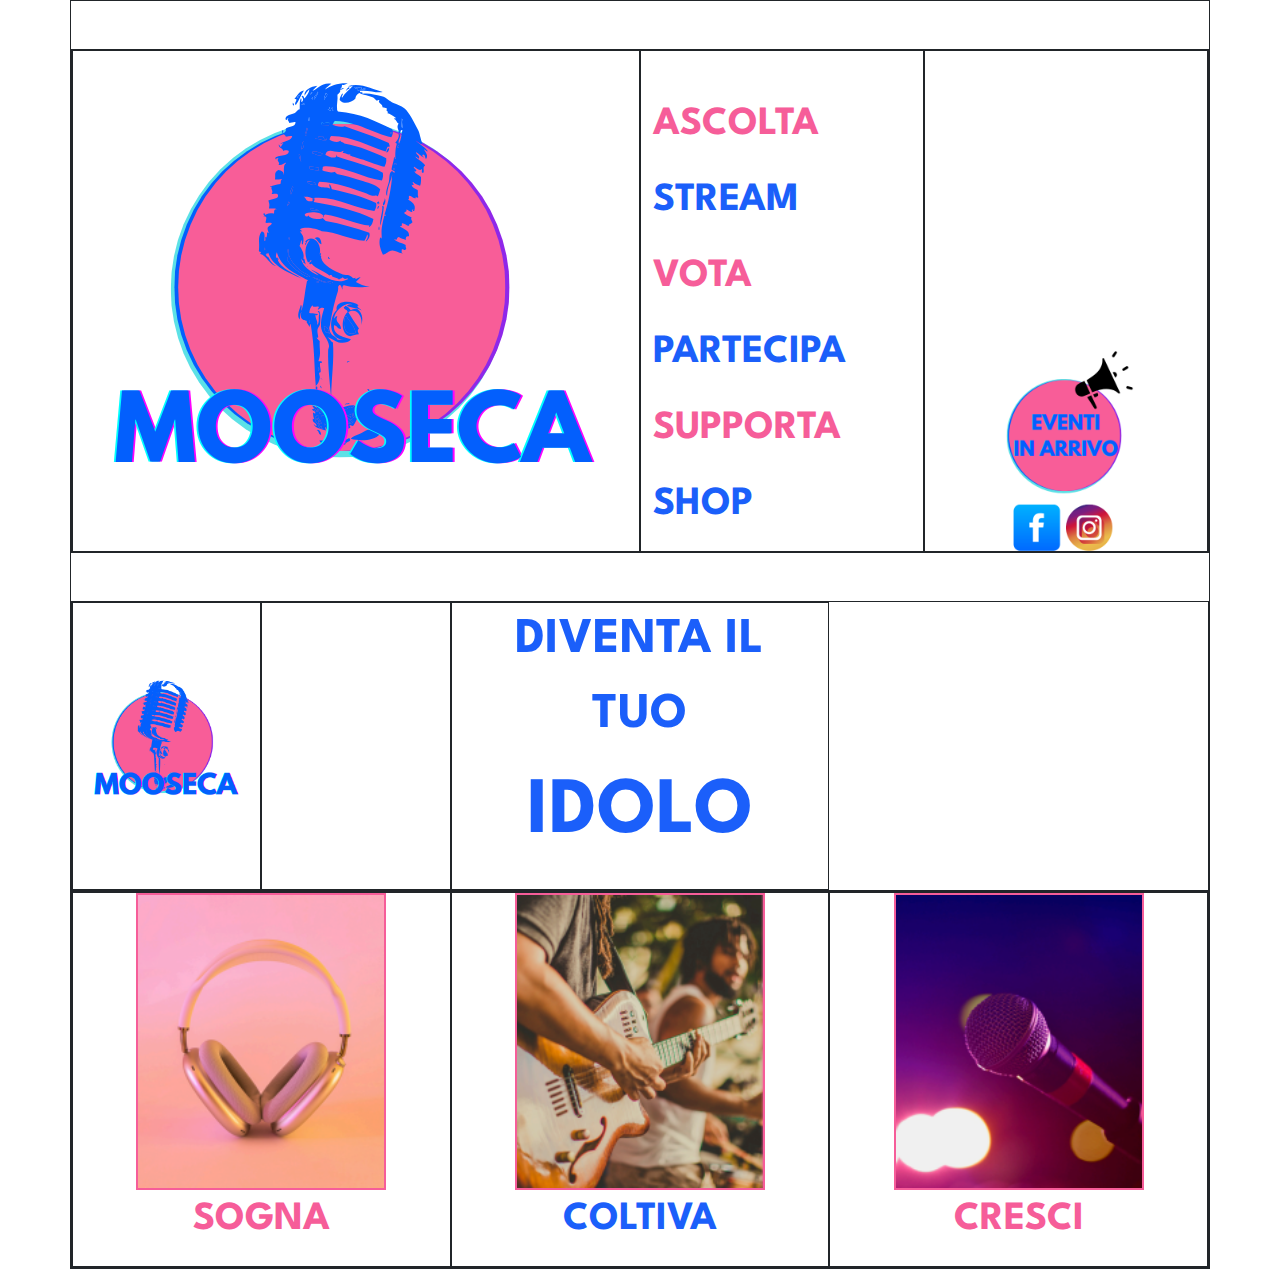
==== eindex.html @ 0f4dade8 "2" ====
<!DOCTYPE html>
<html lang="en">

<head>
    <meta charset="UTF-8">
    <meta name="viewport" content="width=device-width, initial-scale=1.0">
    <title>Document</title>
    <link href="https://cdn.jsdelivr.net/npm/bootstrap@5.3.3/dist/css/bootstrap.min.css" rel="stylesheet"
        integrity="sha384-QWTKZyjpPEjISv5WaRU9OFeRpok6YctnYmDr5pNlyT2bRjXh0JMhjY6hW+ALEwIH" crossorigin="anonymous">

    <link rel="preconnect" href="https://fonts.googleapis.com">
    <link rel="preconnect" href="https://fonts.gstatic.com" crossorigin>
    <link href="https://fonts.googleapis.com/css2?family=League+Spartan:wght@100..900&display=swap" rel="stylesheet">
    <style>
        body{
            font-family: "League Spartan"; 
        }
        .pippo{
            font-weight: 700;
            font-size: 40px;

        }
        #logo1{
            width: 150px;
            height: auto;
        }
        #logo2{
            width: 200px;
            height: auto;
        }
        .imma{
            width: 250px;
            height: auto;
            border: 2px #f65d99 solid;
        }
        .titolo{
            font-weight: 700;
            font-size: 50px;
        }
        .idolo{
            font-size: 80px;
        }
        div{
            border: 1px solid;
        }
        .fuxia{
            color: #f65d99;
        }
        .blu{
            color: #1b5ffa;
        }
        .bluacqua{
            color: #58e0f3;
        }
    </style>
    <script src="https://cdn.jsdelivr.net/npm/bootstrap@5.3.3/dist/js/bootstrap.bundle.min.js"
        integrity="sha384-YvpcrYf0tY3lHB60NNkmXc5s9fDVZLESaAA55NDzOxhy9GkcIdslK1eN7N6jIeHz"
        crossorigin="anonymous"></script>
</head>

<body>
    <div class="container">
        <div class="row mt-5">
            <div class="col-6 d-flex align-items-center justify-content-center">
                <img src="static/img/MOOSECA_3.png" alt="logo">
            </div>
            <div class="col-3 d-flex flex-column justify-content-end">
                <p class="pippo fuxia">ASCOLTA</p>
                <p class="pippo blu">STREAM</p>
                <p class="pippo fuxia">VOTA</p>
                <p class="pippo blu">PARTECIPA</p>
                <p class="pippo fuxia">SUPPORTA</p>
                <p class="pippo blu">SHOP</p>
            </div>
            <div class="col-3 d-flex align-items-end justify-content-center">
                <img src="static/img/Progetto_senza_titolo.png" alt="logo2" id="logo2">
            </div>
        </div>
        <div class="row mt-5">
            <div class="col-2 d-flex align-items-center justify-content-center">
                <img src="static/img/MOOSECA_3.png" alt="logo" id="logo1">
            </div>
            <div class="col-2"></div>
            <div class="col-4  d-flex align-items-center justify-content-center text-center">
                <p class="titolo blu ">DIVENTA IL TUO<br /><span class="idolo">IDOLO</span></p>
            </div>
        </div>
        <div class="row">
            <div class="col-4 d-flex flex-column align-items-center justify-content-center text-center">
                <img src="static/img/cuffie.png" alt="cuffie" class="imma">
                <p class="pippo fuxia">SOGNA</p>
            </div>
            <div class="col-4 d-flex flex-column align-items-center justify-content-center text-center">
                <img src="static/img/coltiva.png" alt="coltiva" class="imma">
                <p class="pippo blu">COLTIVA</p>
            </div>
            <div class="col-4 d-flex flex-column align-items-center justify-content-center text-center">
                <img src="static/img/cresci.png" alt="cresci" class="imma">
                <p class="pippo fuxia">CRESCI</p>
            </div>
        </div>

    </div>
</body>

</html>
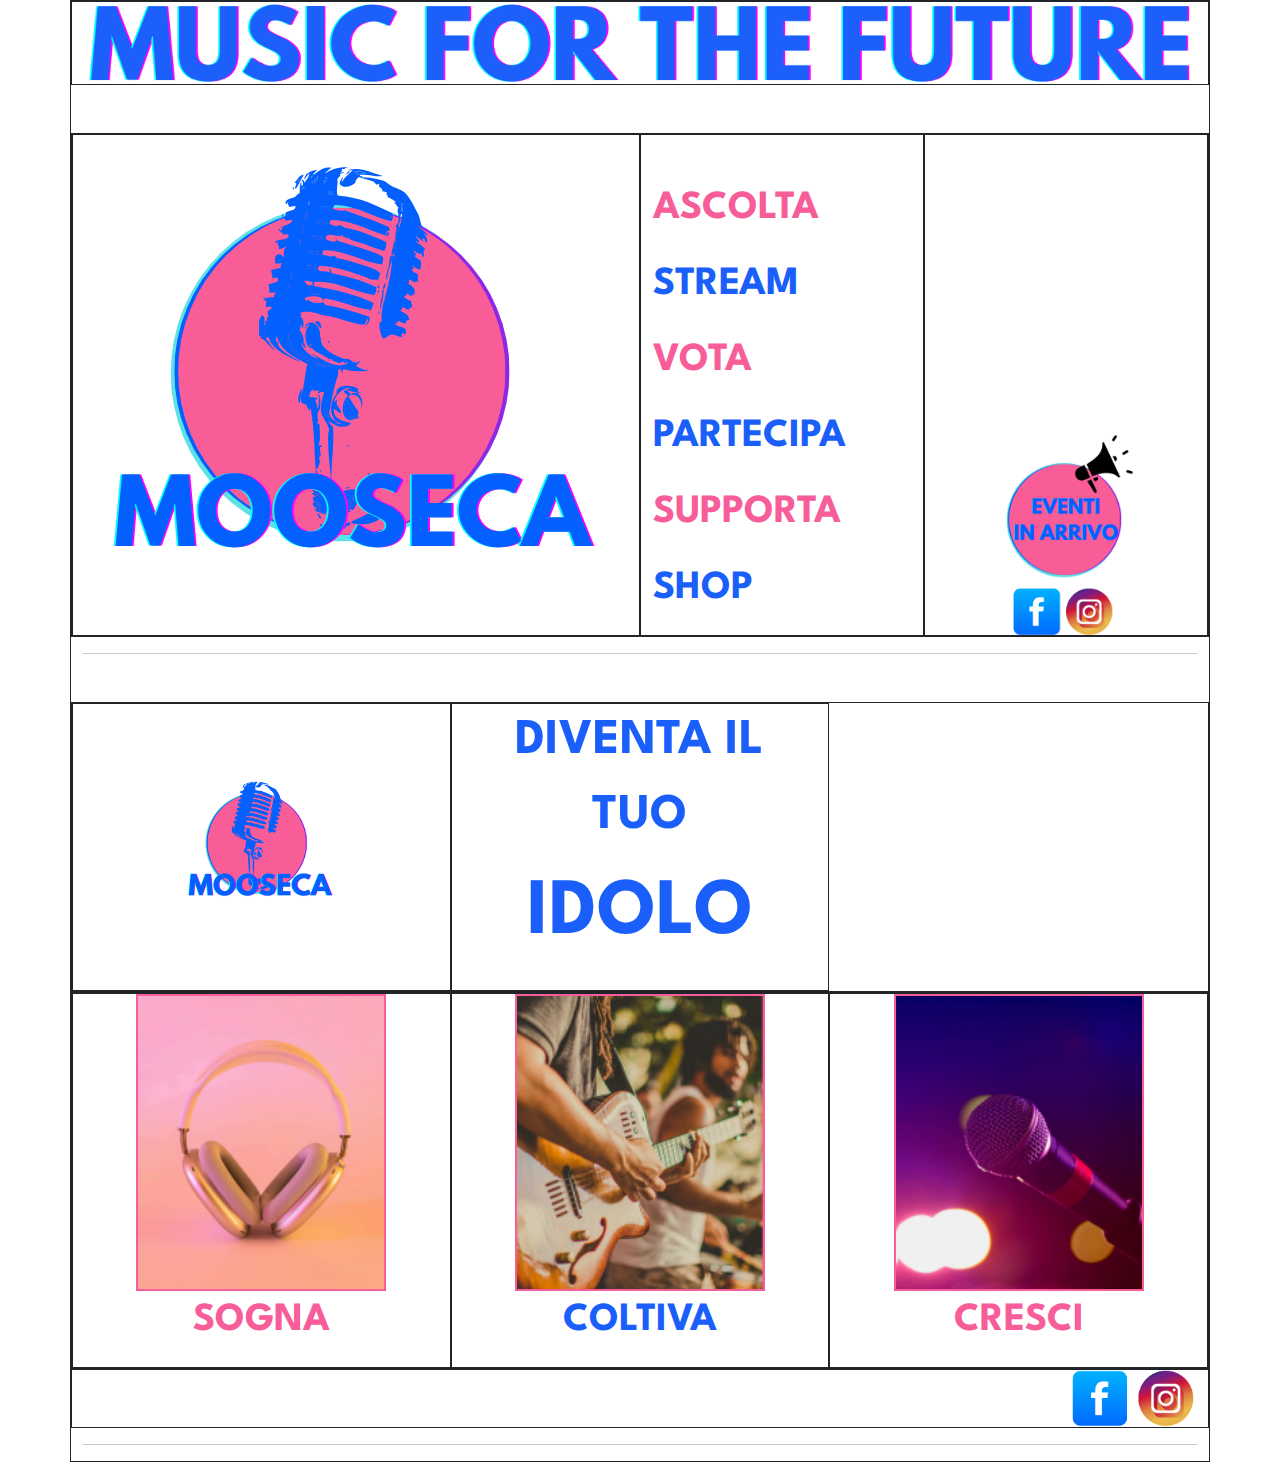
==== commit 9db105be: "pag2" ====
--- a/eindex.html
+++ b/eindex.html
@@ -26,6 +26,10 @@
         }
         #logo2{
             width: 200px;
+            height: auto;
+        }
+        #loghi{
+            width: 150px;
             height: auto;
         }
         .imma{
@@ -60,6 +64,9 @@
 
 <body>
     <div class="container">
+        <div class="row">
+            <img src="static/img/music.png" alt="">
+        </div>
         <div class="row mt-5">
             <div class="col-6 d-flex align-items-center justify-content-center">
                 <img src="static/img/MOOSECA_3.png" alt="logo">
@@ -76,11 +83,11 @@
                 <img src="static/img/Progetto_senza_titolo.png" alt="logo2" id="logo2">
             </div>
         </div>
+        <hr>
         <div class="row mt-5">
-            <div class="col-2 d-flex align-items-center justify-content-center">
+            <div class="col-4 d-flex align-items-center justify-content-center">
                 <img src="static/img/MOOSECA_3.png" alt="logo" id="logo1">
             </div>
-            <div class="col-2"></div>
             <div class="col-4  d-flex align-items-center justify-content-center text-center">
                 <p class="titolo blu ">DIVENTA IL TUO<br /><span class="idolo">IDOLO</span></p>
             </div>
@@ -99,6 +106,10 @@
                 <p class="pippo fuxia">CRESCI</p>
             </div>
         </div>
+        <div class="row d-flex justify-content-end">
+            <img src="static/img/loghi.png" alt="" id="loghi">
+        </div>
+        <hr>
 
     </div>
 </body>
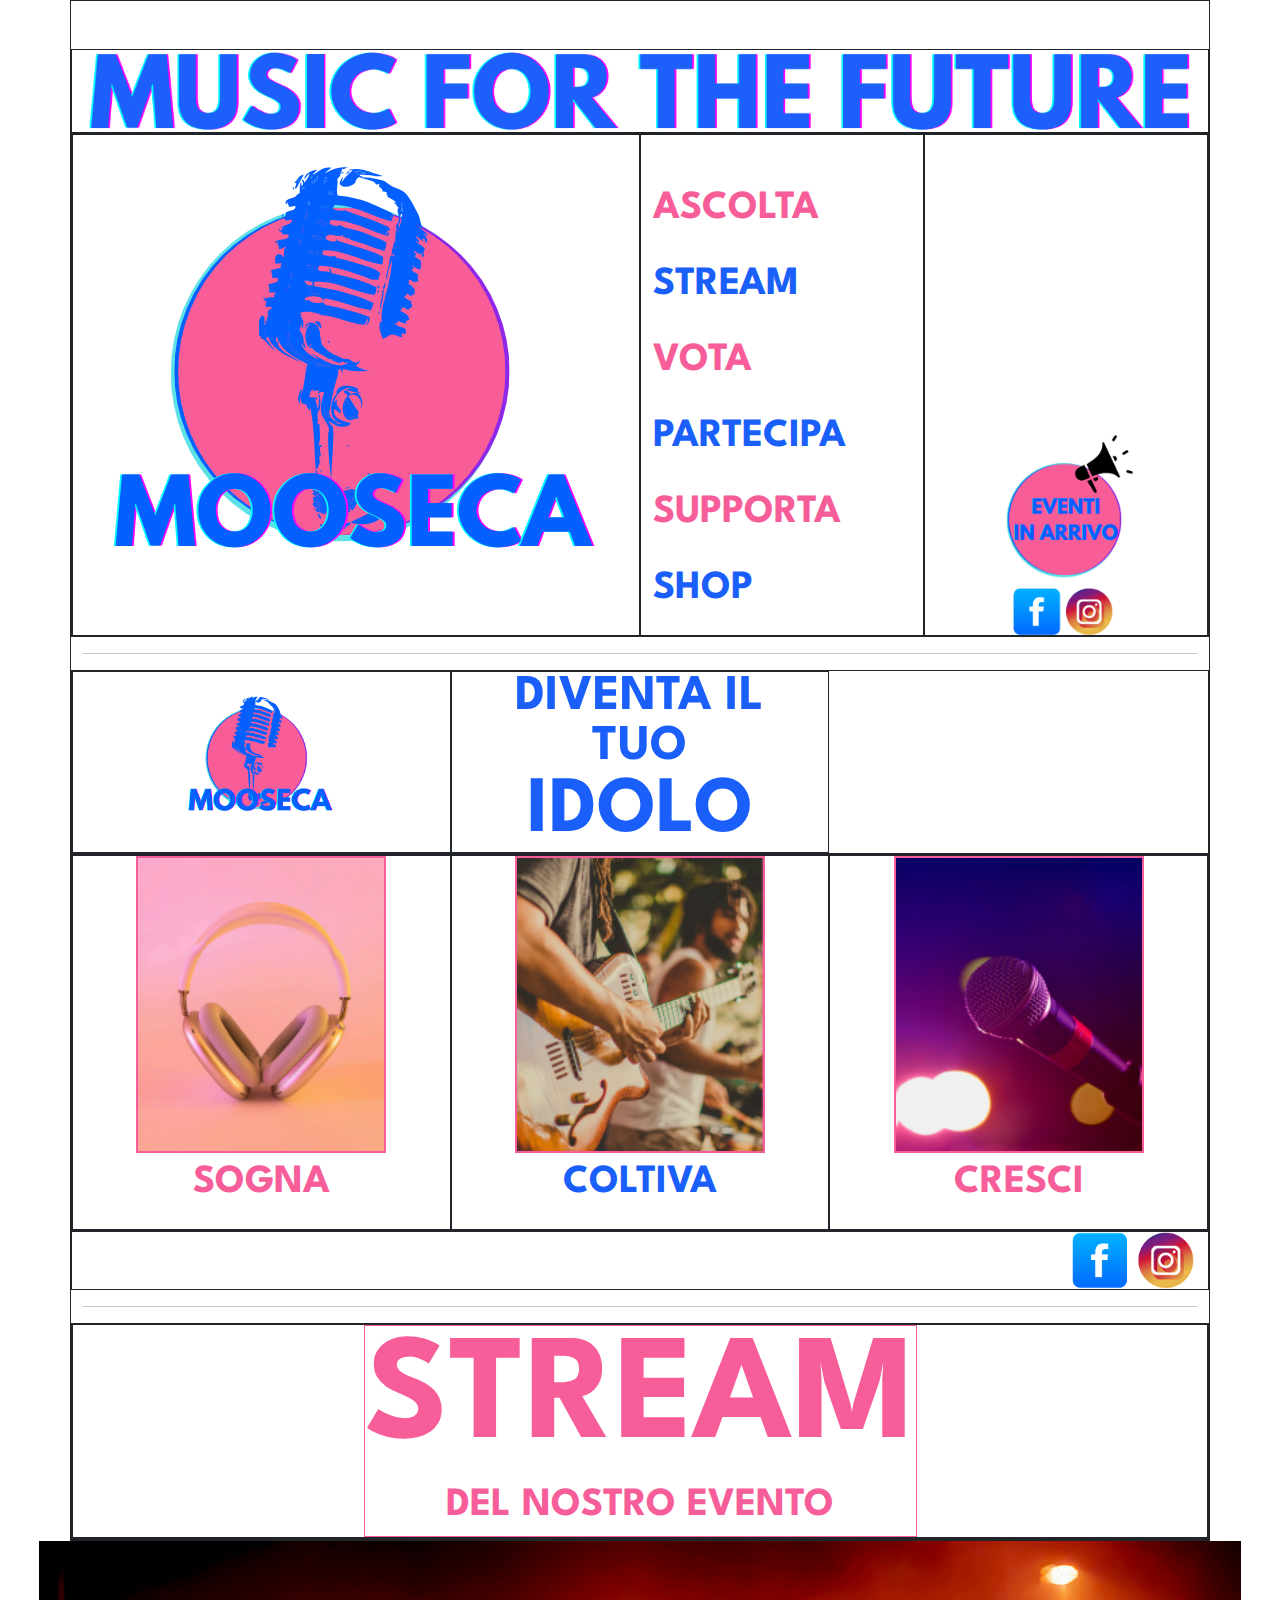
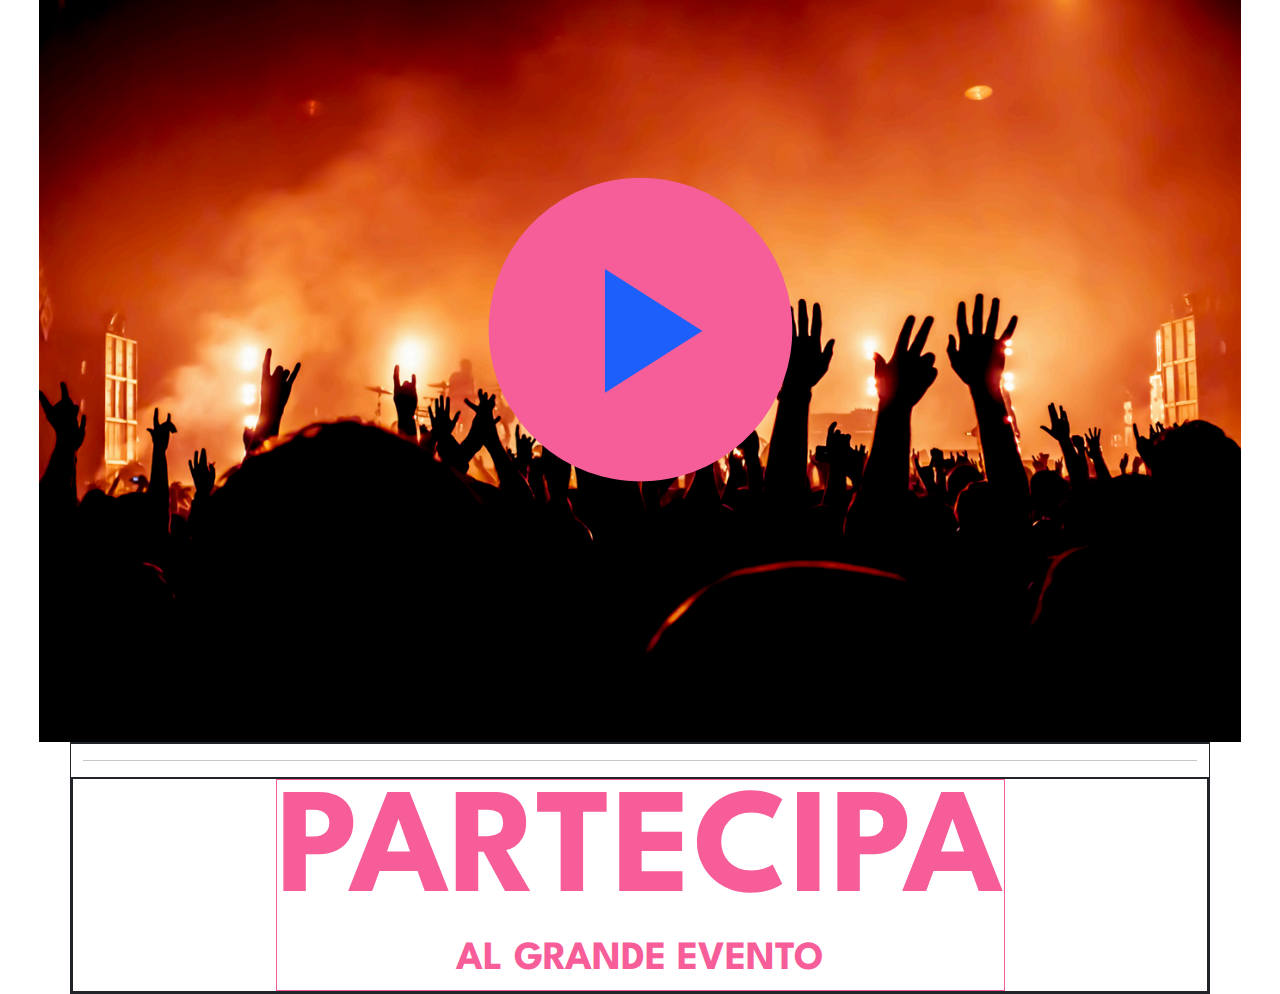
==== commit a0c32bf7: "stream" ====
--- a/eindex.html
+++ b/eindex.html
@@ -32,6 +32,9 @@
             width: 150px;
             height: auto;
         }
+        .video{
+
+        }
         .imma{
             width: 250px;
             height: auto;
@@ -40,9 +43,19 @@
         .titolo{
             font-weight: 700;
             font-size: 50px;
+            margin-bottom: 0; /* Rimuove il margine inferiore */
+            display: block;
+            line-height: 1; 
         }
-        .idolo{
+        .titolo2{
+            font-size: 150px;
+            margin-bottom: 0;
+            display: block;
+            line-height: 1
+        }
+        .idolo {
             font-size: 80px;
+            margin-top: -5px;
         }
         div{
             border: 1px solid;
@@ -64,10 +77,10 @@
 
 <body>
     <div class="container">
-        <div class="row">
+        <div class="row mt-5">
             <img src="static/img/music.png" alt="">
         </div>
-        <div class="row mt-5">
+        <div class="row">
             <div class="col-6 d-flex align-items-center justify-content-center">
                 <img src="static/img/MOOSECA_3.png" alt="logo">
             </div>
@@ -84,7 +97,7 @@
             </div>
         </div>
         <hr>
-        <div class="row mt-5">
+        <div class="row">
             <div class="col-4 d-flex align-items-center justify-content-center">
                 <img src="static/img/MOOSECA_3.png" alt="logo" id="logo1">
             </div>
@@ -107,9 +120,25 @@
             </div>
         </div>
         <div class="row d-flex justify-content-end">
-            <img src="static/img/loghi.png" alt="" id="loghi">
+            <img src="static/img/loghi.png" alt="facebook/instagram" id="loghi">
         </div>
         <hr>
+        <div class="row">
+            <div class="col d-flex align-items-center justify-content-center text-center">
+                <div class="pippo fuxia"><span class="titolo2">STREAM</span>DEL NOSTRO EVENTO</div>
+            </div>
+        </div>
+        <div class="row">
+            <div class="col d-flex align-items-center justify-content-center text-center">
+                <img src="static/img/video.png" alt="video" class="video">
+            </div>
+        </div>
+        <hr>
+        <div class="row">
+            <div class="col d-flex align-items-center justify-content-center text-center">
+                <div class="pippo fuxia"><span class="titolo2">PARTECIPA</span>AL GRANDE EVENTO</div>
+            </div>
+        </div>
 
     </div>
 </body>
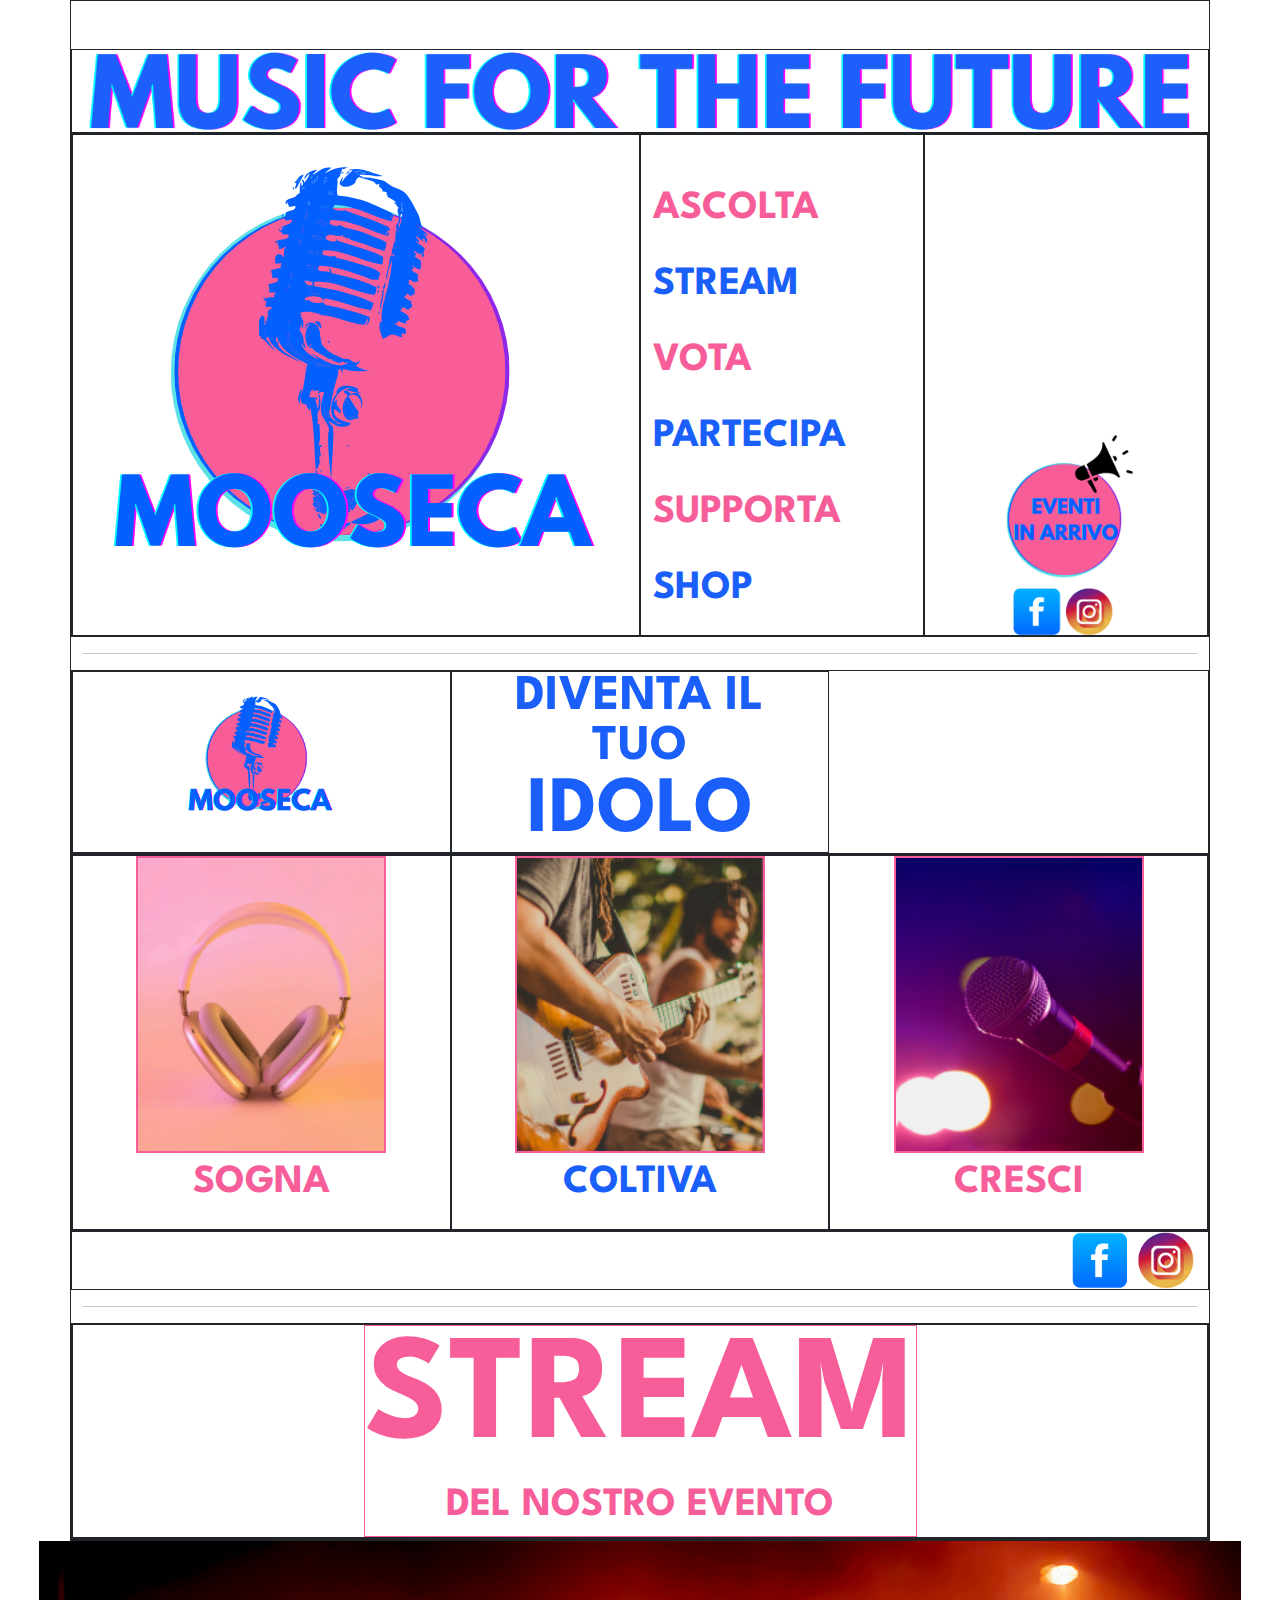
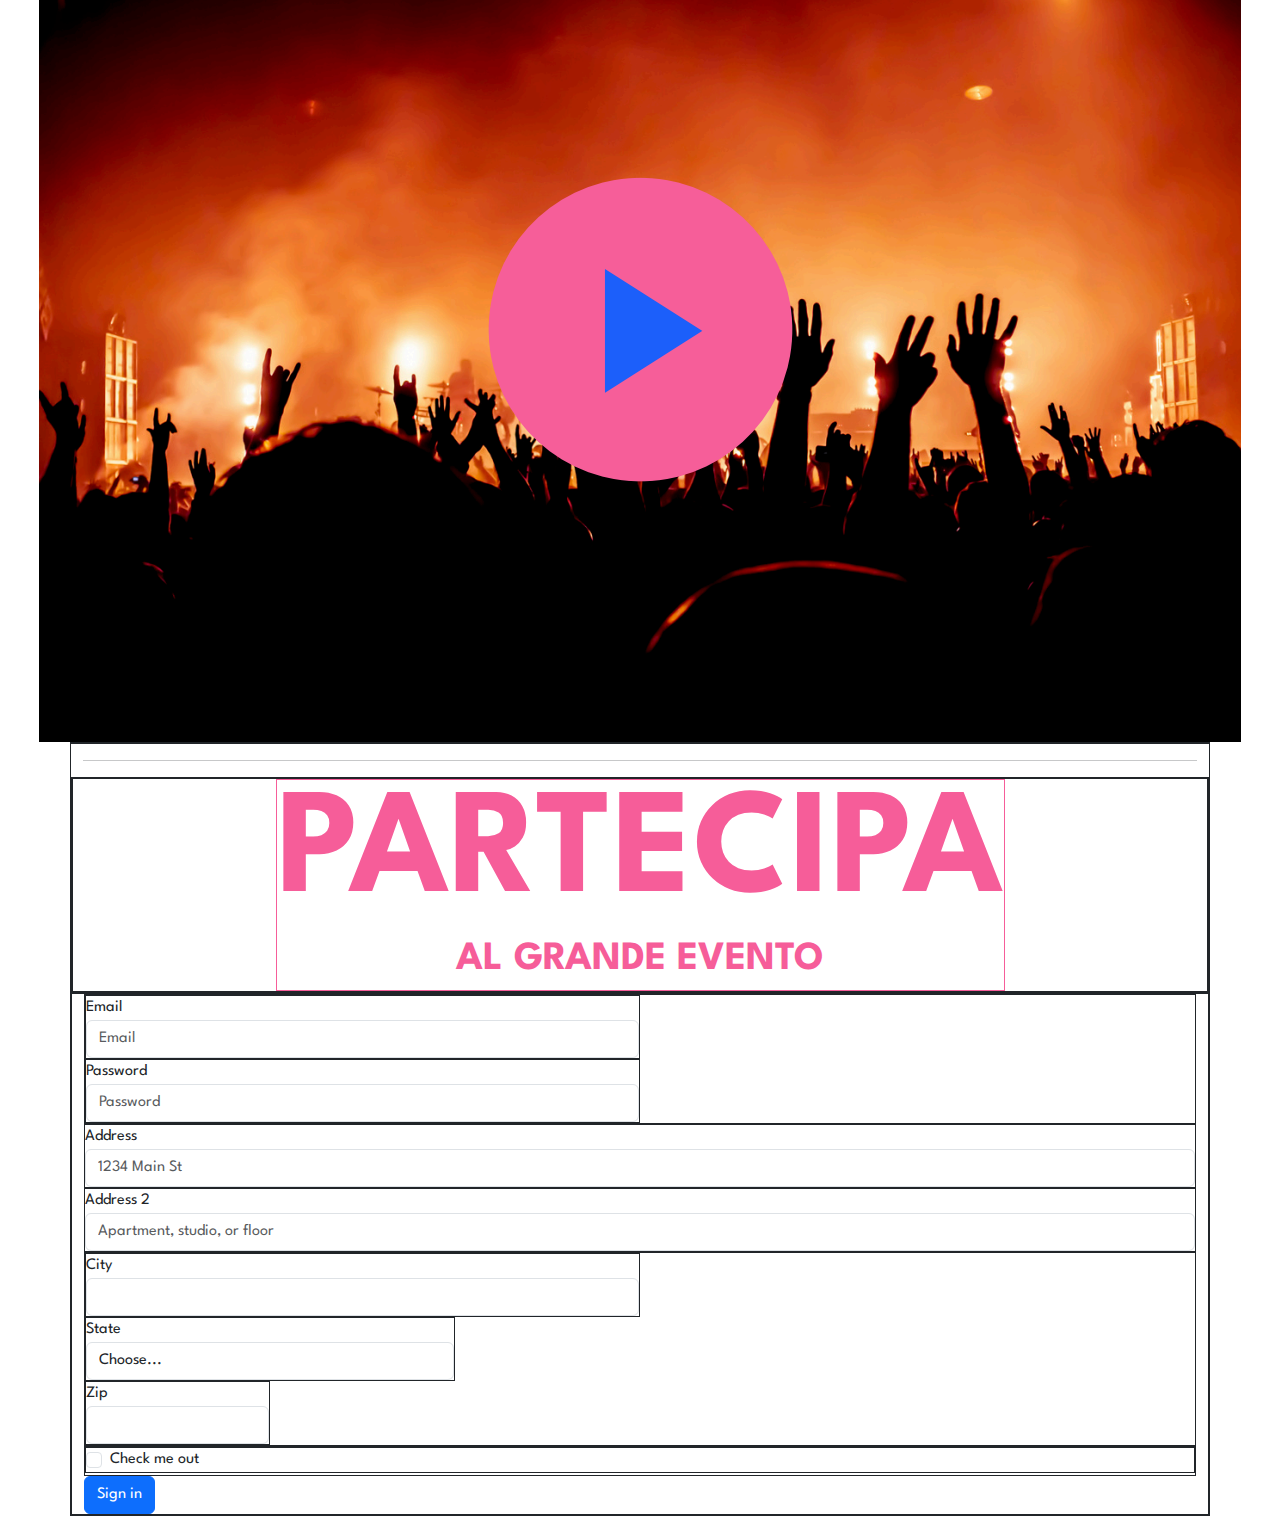
==== commit 6d61f351: "non ricordo" ====
--- a/eindex.html
+++ b/eindex.html
@@ -139,6 +139,54 @@
                 <div class="pippo fuxia"><span class="titolo2">PARTECIPA</span>AL GRANDE EVENTO</div>
             </div>
         </div>
+        <div class="row">
+            <form>
+                <div class="form-row">
+                <div class="form-group col-md-6">
+                <label for="inputEmail4">Email</label>
+                <input type="email" class="form-control" id="inputEmail4" placeholder="Email">
+                </div>
+                <div class="form-group col-md-6">
+                <label for="inputPassword4">Password</label>
+                <input type="password" class="form-control" id="inputPassword4" placeholder="Password">
+                </div>
+            </div>
+            <div class="form-group">
+                <label for="inputAddress">Address</label>
+                <input type="text" class="form-control" id="inputAddress" placeholder="1234 Main St">
+            </div>
+            <div class="form-group">
+                <label for="inputAddress2">Address 2</label>
+                <input type="text" class="form-control" id="inputAddress2" placeholder="Apartment, studio, or floor">
+            </div>
+            <div class="form-row">
+                <div class="form-group col-md-6">
+                <label for="inputCity">City</label>
+                <input type="text" class="form-control" id="inputCity">
+                </div>
+                <div class="form-group col-md-4">
+                <label for="inputState">State</label>
+                <select id="inputState" class="form-control">
+                    <option selected>Choose...</option>
+                    <option>...</option>
+                </select>
+                </div>
+                <div class="form-group col-md-2">
+                <label for="inputZip">Zip</label>
+                <input type="text" class="form-control" id="inputZip">
+                </div>
+            </div>
+            <div class="form-group">
+                <div class="form-check">
+                <input class="form-check-input" type="checkbox" id="gridCheck">
+                <label class="form-check-label" for="gridCheck">
+                    Check me out
+                </label>
+                </div>
+            </div>
+            <button type="submit" class="btn btn-primary">Sign in</button>
+            </form>
+        </div>
 
     </div>
 </body>
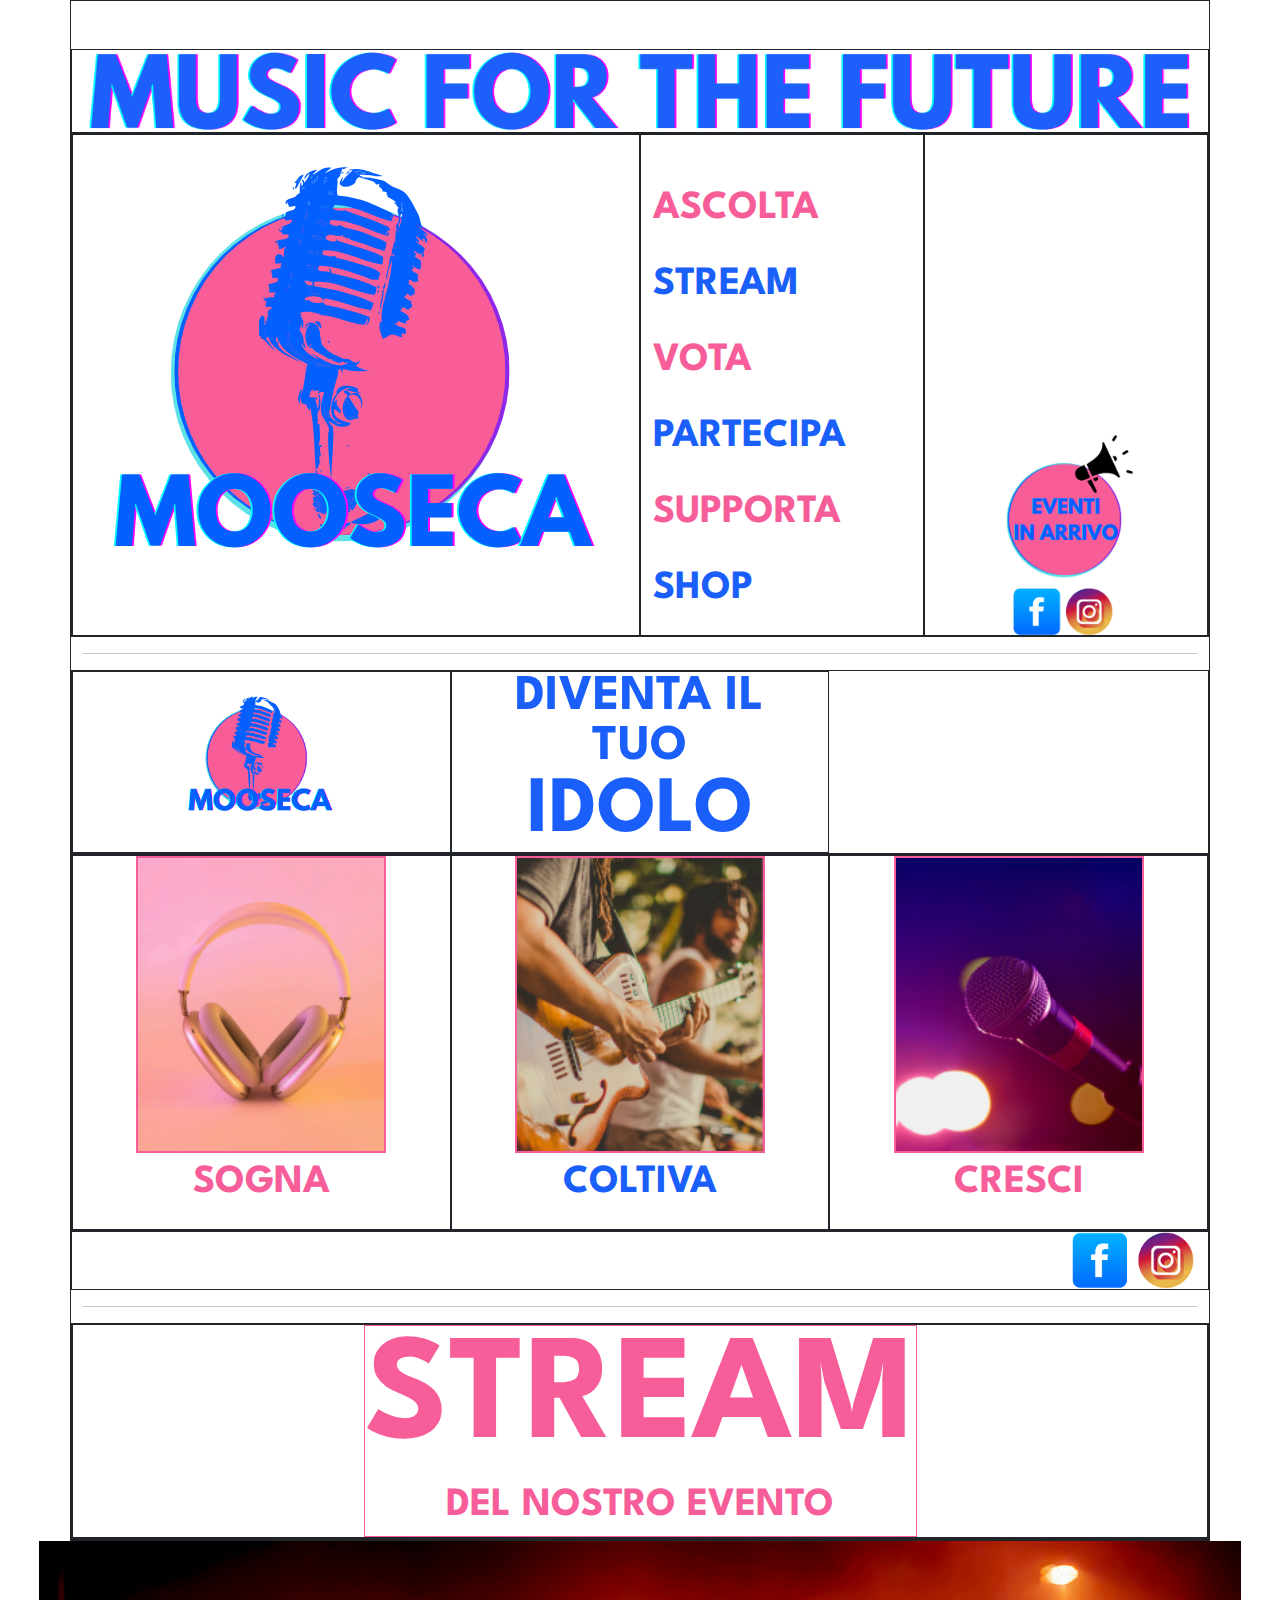
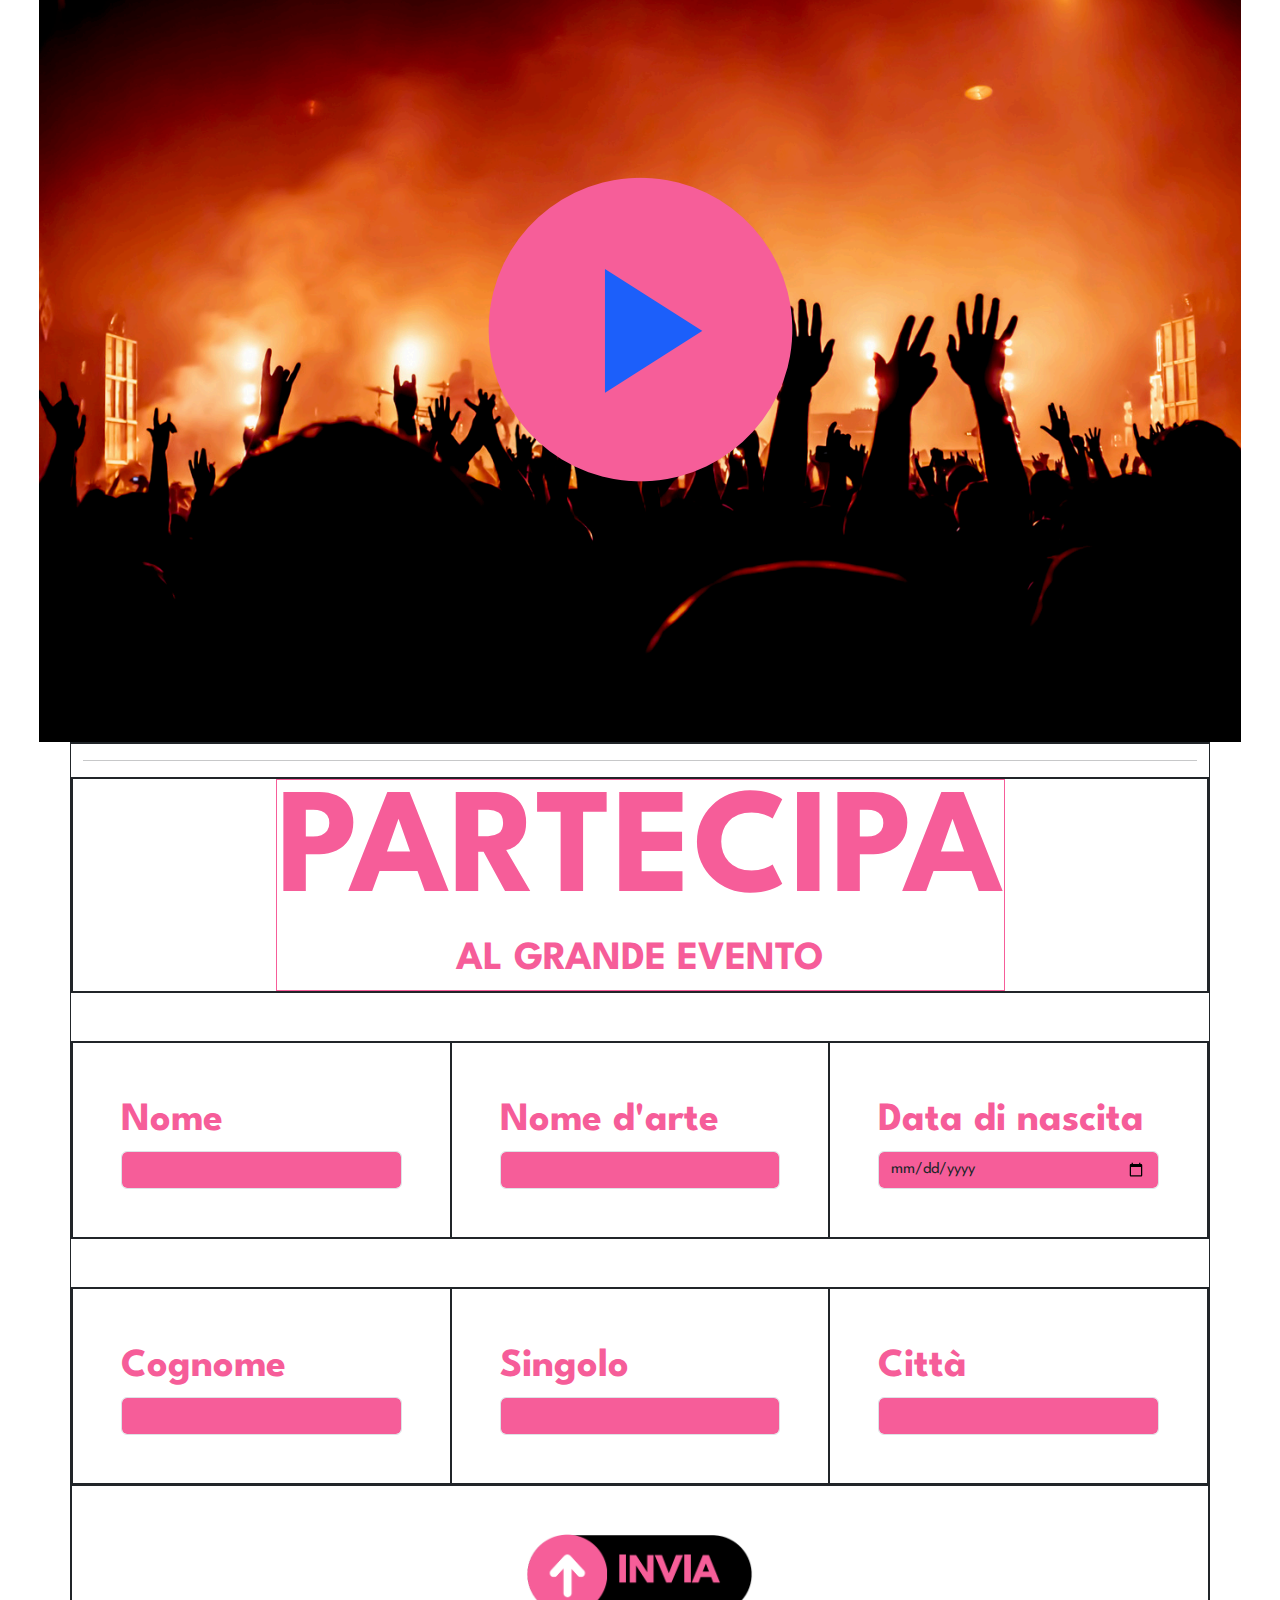
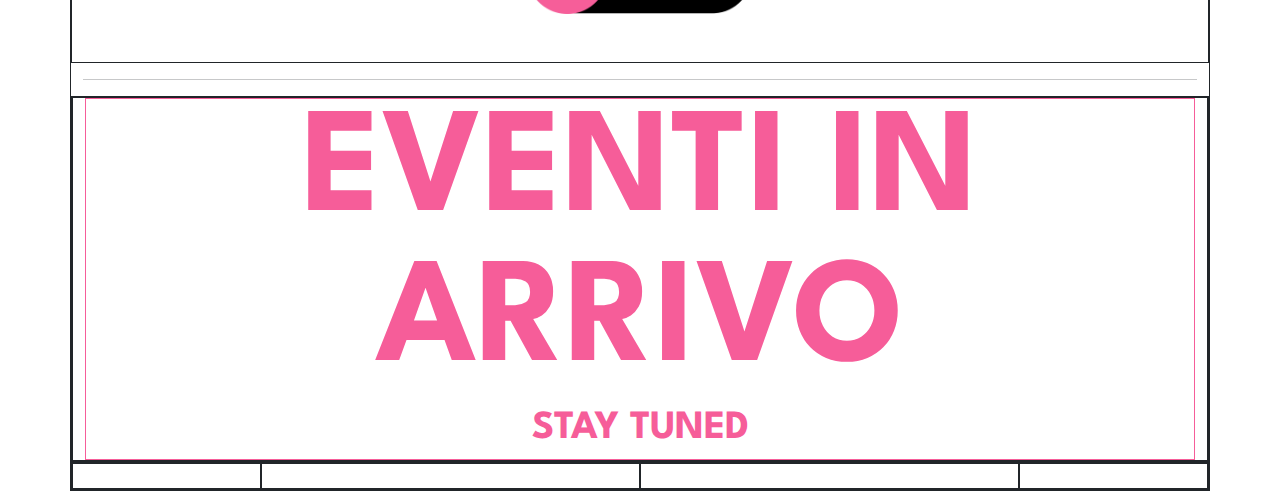
==== commit 737c1fde: "Update eindex.html" ====
--- a/eindex.html
+++ b/eindex.html
@@ -40,6 +40,10 @@
             height: auto;
             border: 2px #f65d99 solid;
         }
+        #invia{
+            width: 250px;
+            height: auto;
+        }
         .titolo{
             font-weight: 700;
             font-size: 50px;
@@ -62,6 +66,9 @@
         }
         .fuxia{
             color: #f65d99;
+        }
+        .bgfuxia{
+            background-color: #f65d99;
         }
         .blu{
             color: #1b5ffa;
@@ -139,53 +146,54 @@
                 <div class="pippo fuxia"><span class="titolo2">PARTECIPA</span>AL GRANDE EVENTO</div>
             </div>
         </div>
-        <div class="row">
-            <form>
-                <div class="form-row">
-                <div class="form-group col-md-6">
-                <label for="inputEmail4">Email</label>
-                <input type="email" class="form-control" id="inputEmail4" placeholder="Email">
-                </div>
-                <div class="form-group col-md-6">
-                <label for="inputPassword4">Password</label>
-                <input type="password" class="form-control" id="inputPassword4" placeholder="Password">
-                </div>
-            </div>
-            <div class="form-group">
-                <label for="inputAddress">Address</label>
-                <input type="text" class="form-control" id="inputAddress" placeholder="1234 Main St">
-            </div>
-            <div class="form-group">
-                <label for="inputAddress2">Address 2</label>
-                <input type="text" class="form-control" id="inputAddress2" placeholder="Apartment, studio, or floor">
-            </div>
-            <div class="form-row">
-                <div class="form-group col-md-6">
-                <label for="inputCity">City</label>
-                <input type="text" class="form-control" id="inputCity">
-                </div>
-                <div class="form-group col-md-4">
-                <label for="inputState">State</label>
-                <select id="inputState" class="form-control">
-                    <option selected>Choose...</option>
-                    <option>...</option>
-                </select>
-                </div>
-                <div class="form-group col-md-2">
-                <label for="inputZip">Zip</label>
-                <input type="text" class="form-control" id="inputZip">
-                </div>
-            </div>
-            <div class="form-group">
-                <div class="form-check">
-                <input class="form-check-input" type="checkbox" id="gridCheck">
-                <label class="form-check-label" for="gridCheck">
-                    Check me out
-                </label>
-                </div>
-            </div>
-            <button type="submit" class="btn btn-primary">Sign in</button>
-            </form>
+        <form>
+            <div class="row mt-5">
+                <div class="form-group col-4 p-5">
+                    <label class="fuxia pippo">Nome</label>
+                    <input type="text" class="form-control bgfuxia">
+                </div>
+                <div class="form-group col-4 p-5">
+                    <label class="fuxia pippo">Nome d'arte</label>
+                    <input type="text" class="form-control bgfuxia">
+                </div>
+                <div class="form-group col-4 p-5">
+                    <label class="fuxia pippo">Data di nascita</label>
+                    <input type="date" class="form-control bgfuxia">
+                </div>
+            </div>
+            <div class="row mt-5">
+                <div class="form-group col-4 p-5">
+                    <label class="fuxia pippo">Cognome</label>
+                    <input type="text" class="form-control bgfuxia">
+                </div>
+                <div class="form-group col-4 p-5">
+                    <label class="fuxia pippo">Singolo</label>
+                    <input type="text" class="form-control bgfuxia">
+                </div>
+                <div class="form-group col-4 p-5">
+                    <label class="fuxia pippo">Città</label>
+                    <input type="text" class="form-control bgfuxia">
+                </div>
+            </div>
+        </form>
+        <div class="row d-flex justify-content-center p-5">
+            <img src="static/img/invia.png" alt="invia" id="invia">
+        </div>
+        <hr>
+        <div class="row">
+            <div class="col d-flex align-items-center justify-content-center text-center">
+                <div class="pippo fuxia"><span class="titolo2">EVENTI IN ARRIVO</span>STAY TUNED</div>
+            </div>
+        </div>
+        <div class="row">
+            <div class="col-2"></div>
+            <div class="col-4">
+                <img src="" alt="">
+            </div>
+            <div class="col-4">
+
+            </div>
+            <div class="col-2"></div>
         </div>
 
     </div>
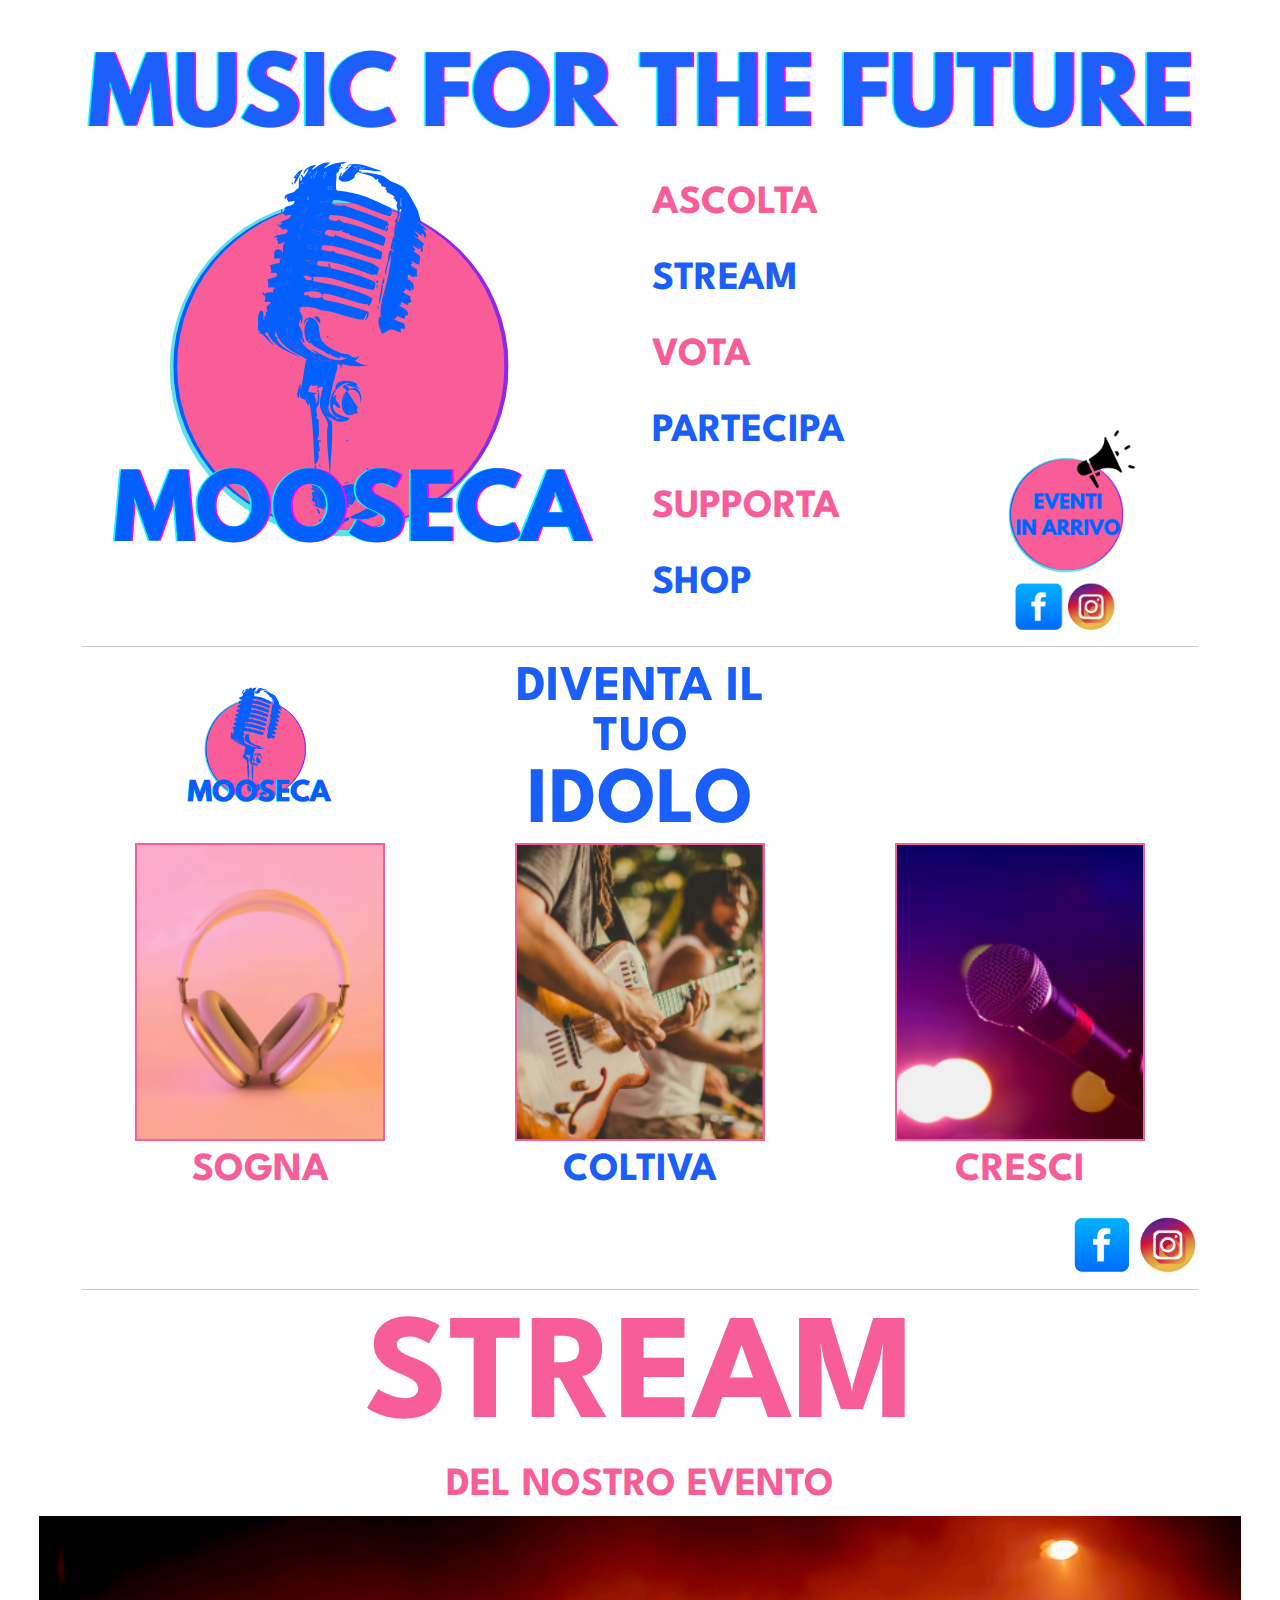
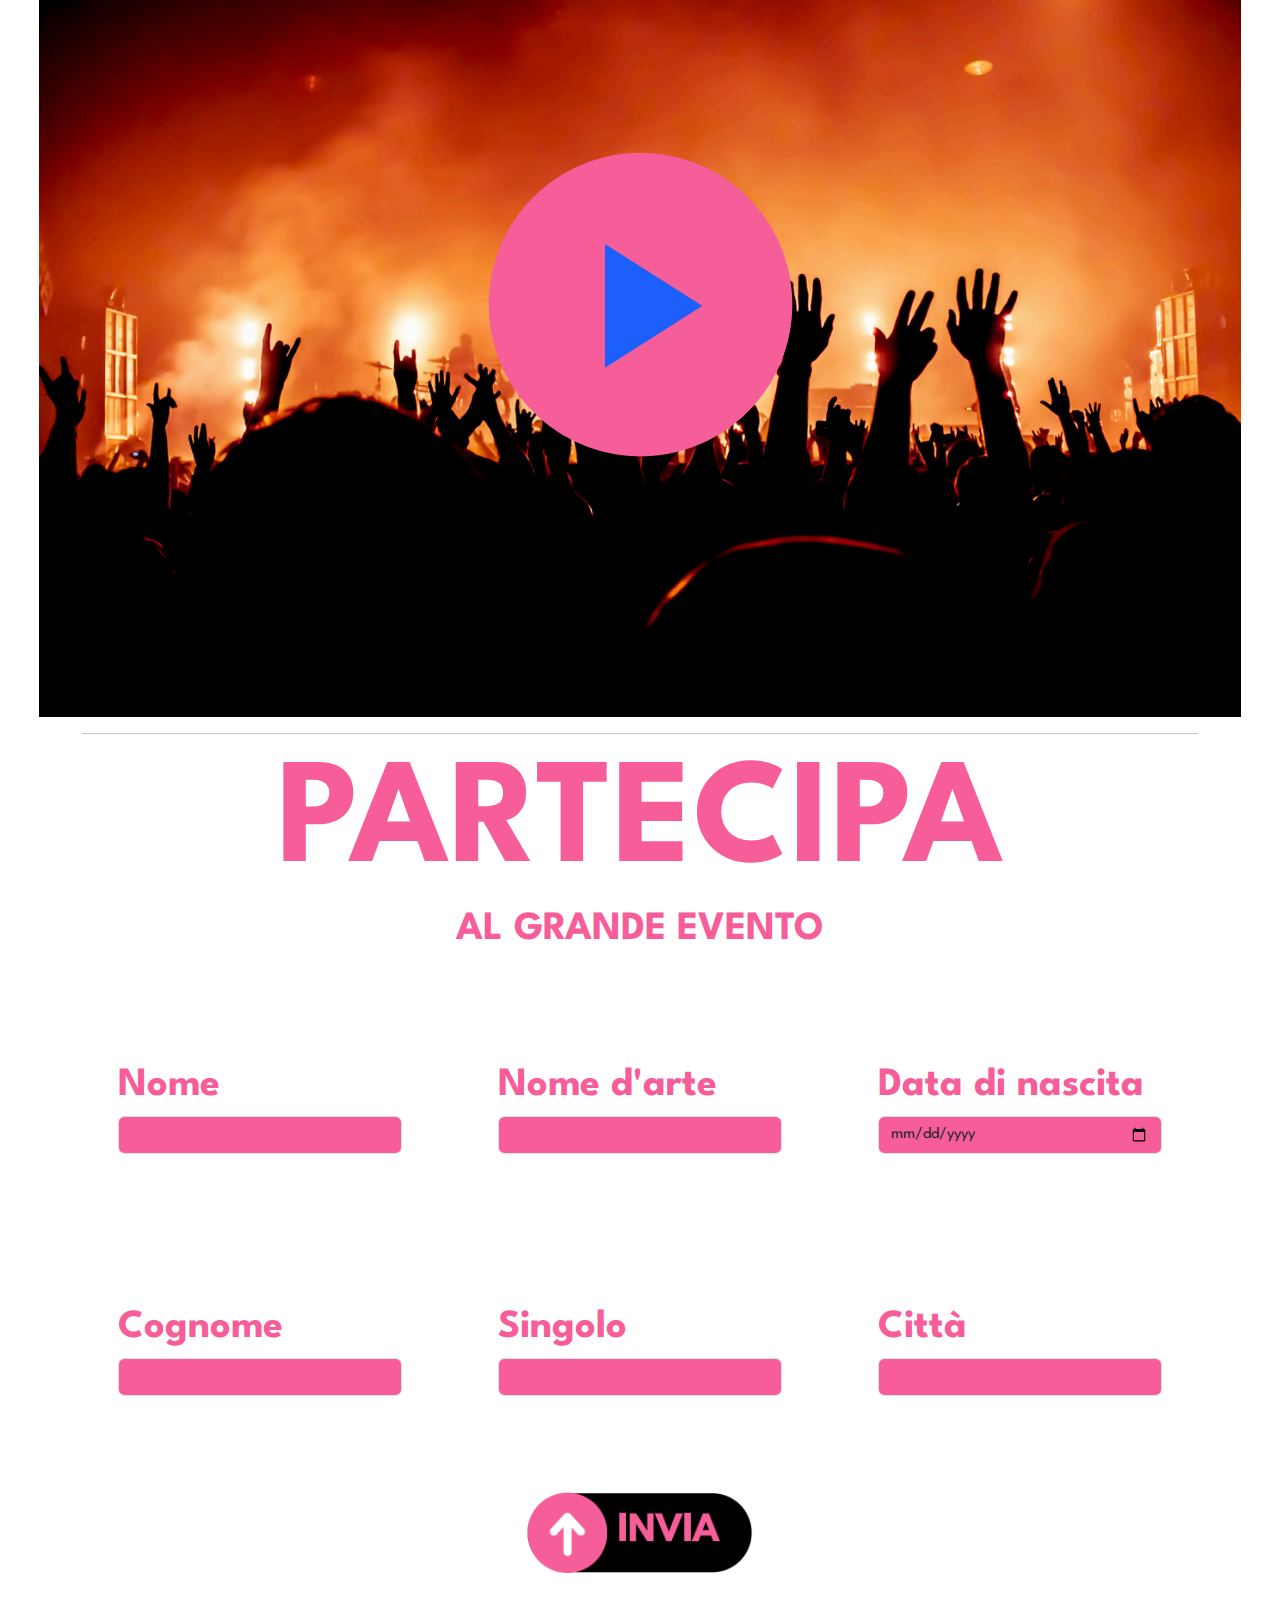
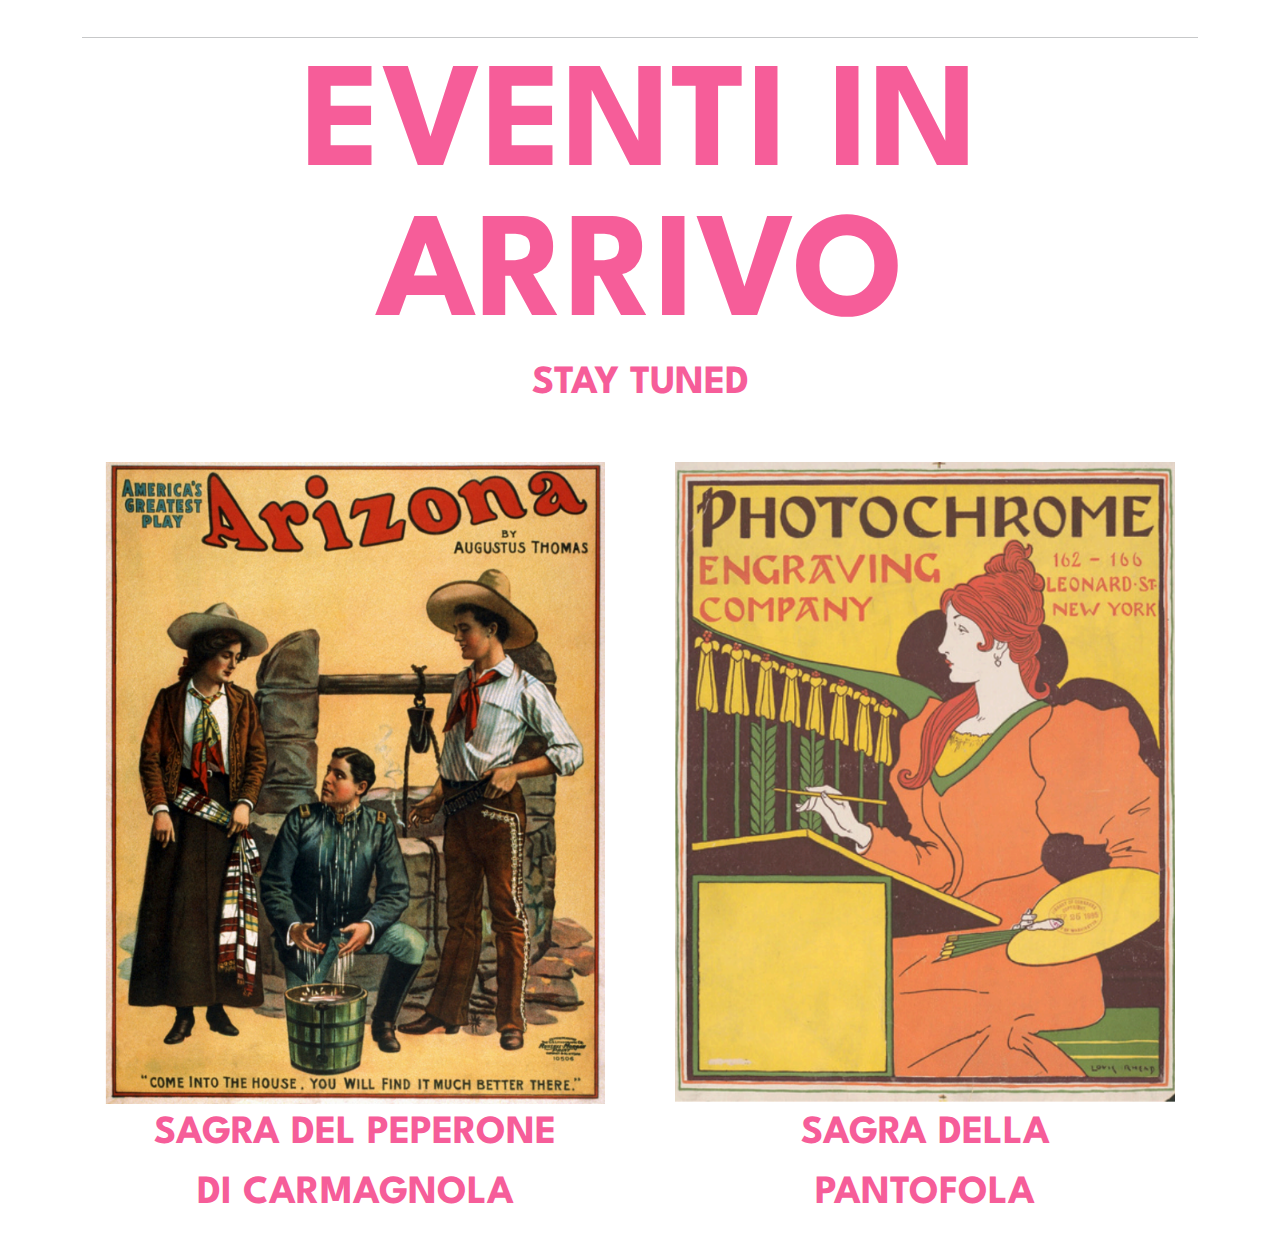
==== commit 48d14975: "quasi finito" ====
--- a/eindex.html
+++ b/eindex.html
@@ -32,9 +32,6 @@
             width: 150px;
             height: auto;
         }
-        .video{
-
-        }
         .imma{
             width: 250px;
             height: auto;
@@ -42,6 +39,10 @@
         }
         #invia{
             width: 250px;
+            height: auto;
+        }
+        .sponsor{
+            width: 500px;
             height: auto;
         }
         .titolo{
@@ -60,9 +61,6 @@
         .idolo {
             font-size: 80px;
             margin-top: -5px;
-        }
-        div{
-            border: 1px solid;
         }
         .fuxia{
             color: #f65d99;
@@ -185,15 +183,15 @@
                 <div class="pippo fuxia"><span class="titolo2">EVENTI IN ARRIVO</span>STAY TUNED</div>
             </div>
         </div>
-        <div class="row">
-            <div class="col-2"></div>
-            <div class="col-4">
-                <img src="" alt="">
-            </div>
-            <div class="col-4">
-
-            </div>
-            <div class="col-2"></div>
+        <div class="row mt-5">
+            <div class="col-6 d-flex flex-column align-items-center justify-content-center text-center">
+                <img src="static/img/img1.png" alt="" class="sponsor">
+                <p class="pippo fuxia">SAGRA DEL PEPERONE<br />DI CARMAGNOLA</p>
+            </div>
+            <div class="col-6 d-flex flex-column align-items-center justify-content-center text-center">
+                <img src="static/img/img2.png" alt="" class="sponsor">
+                <p class="pippo fuxia">SAGRA DELLA<br />PANTOFOLA</p>
+            </div>
         </div>
 
     </div>
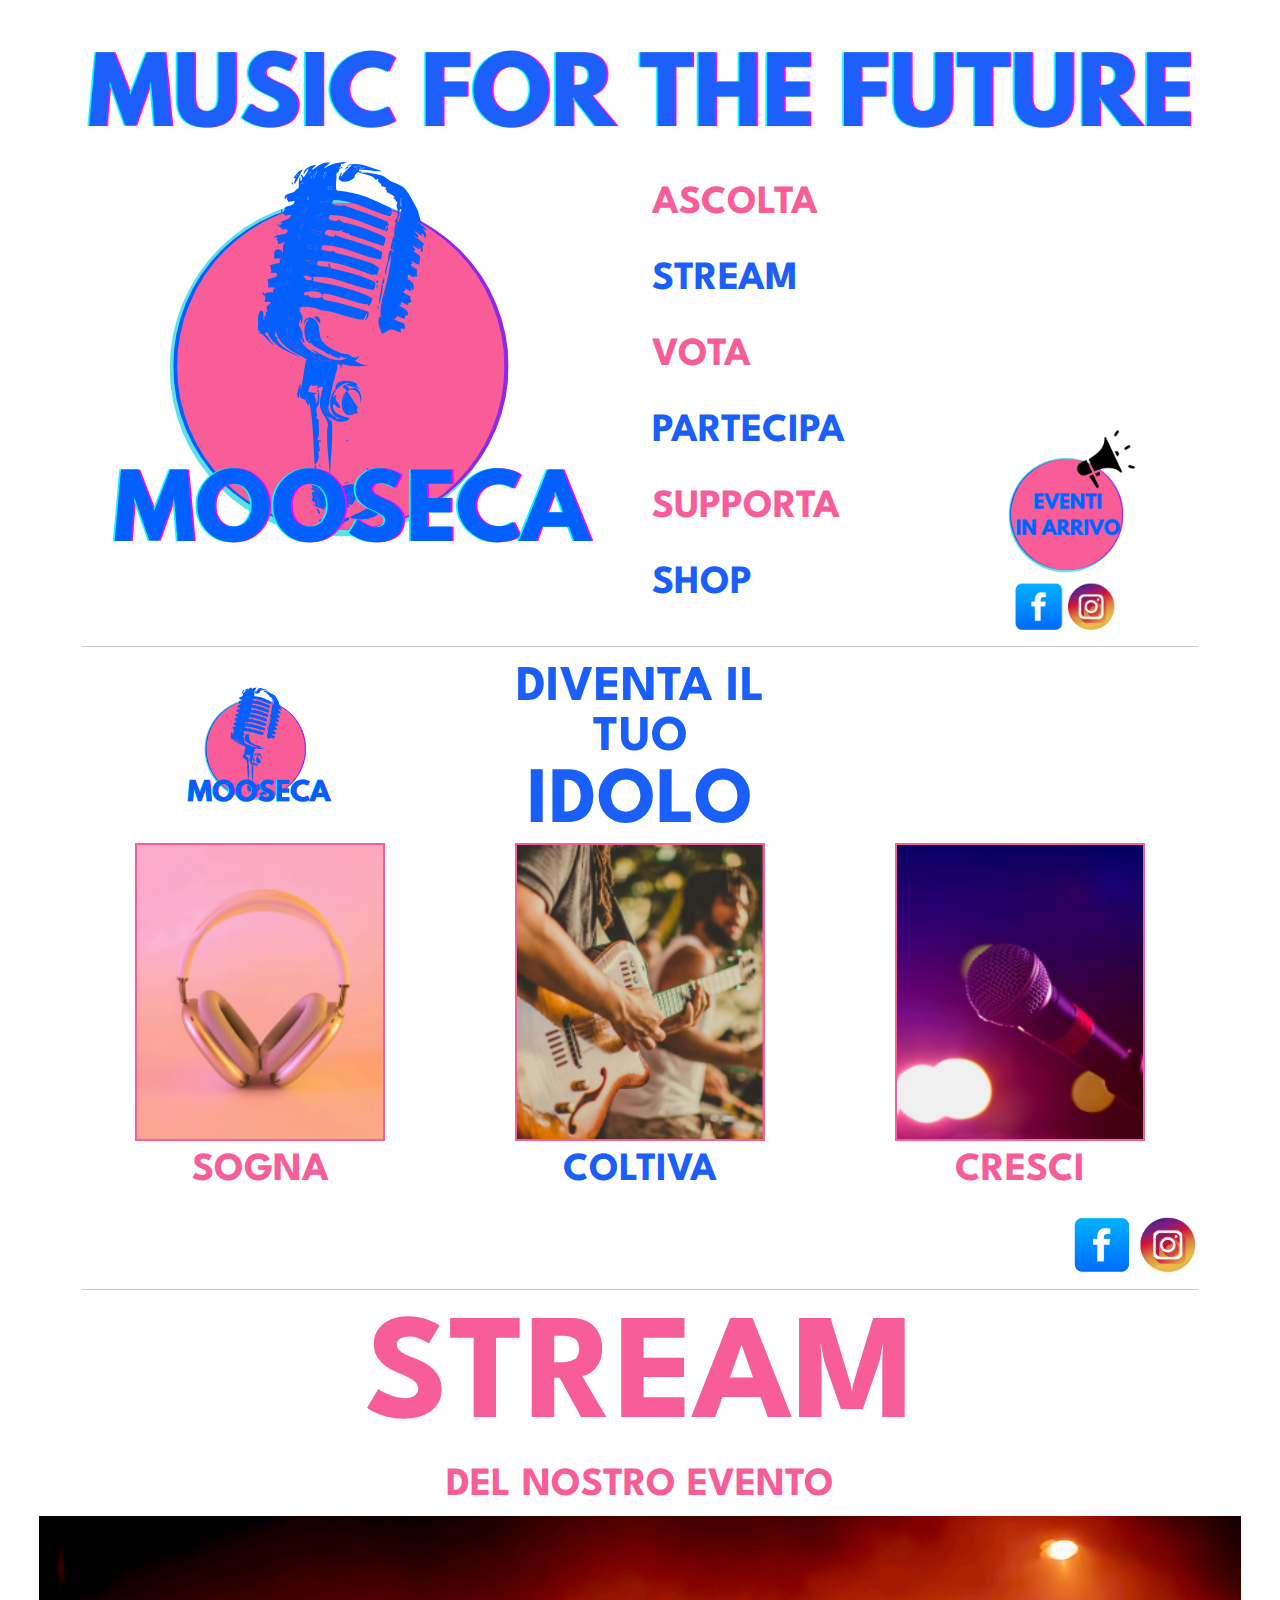
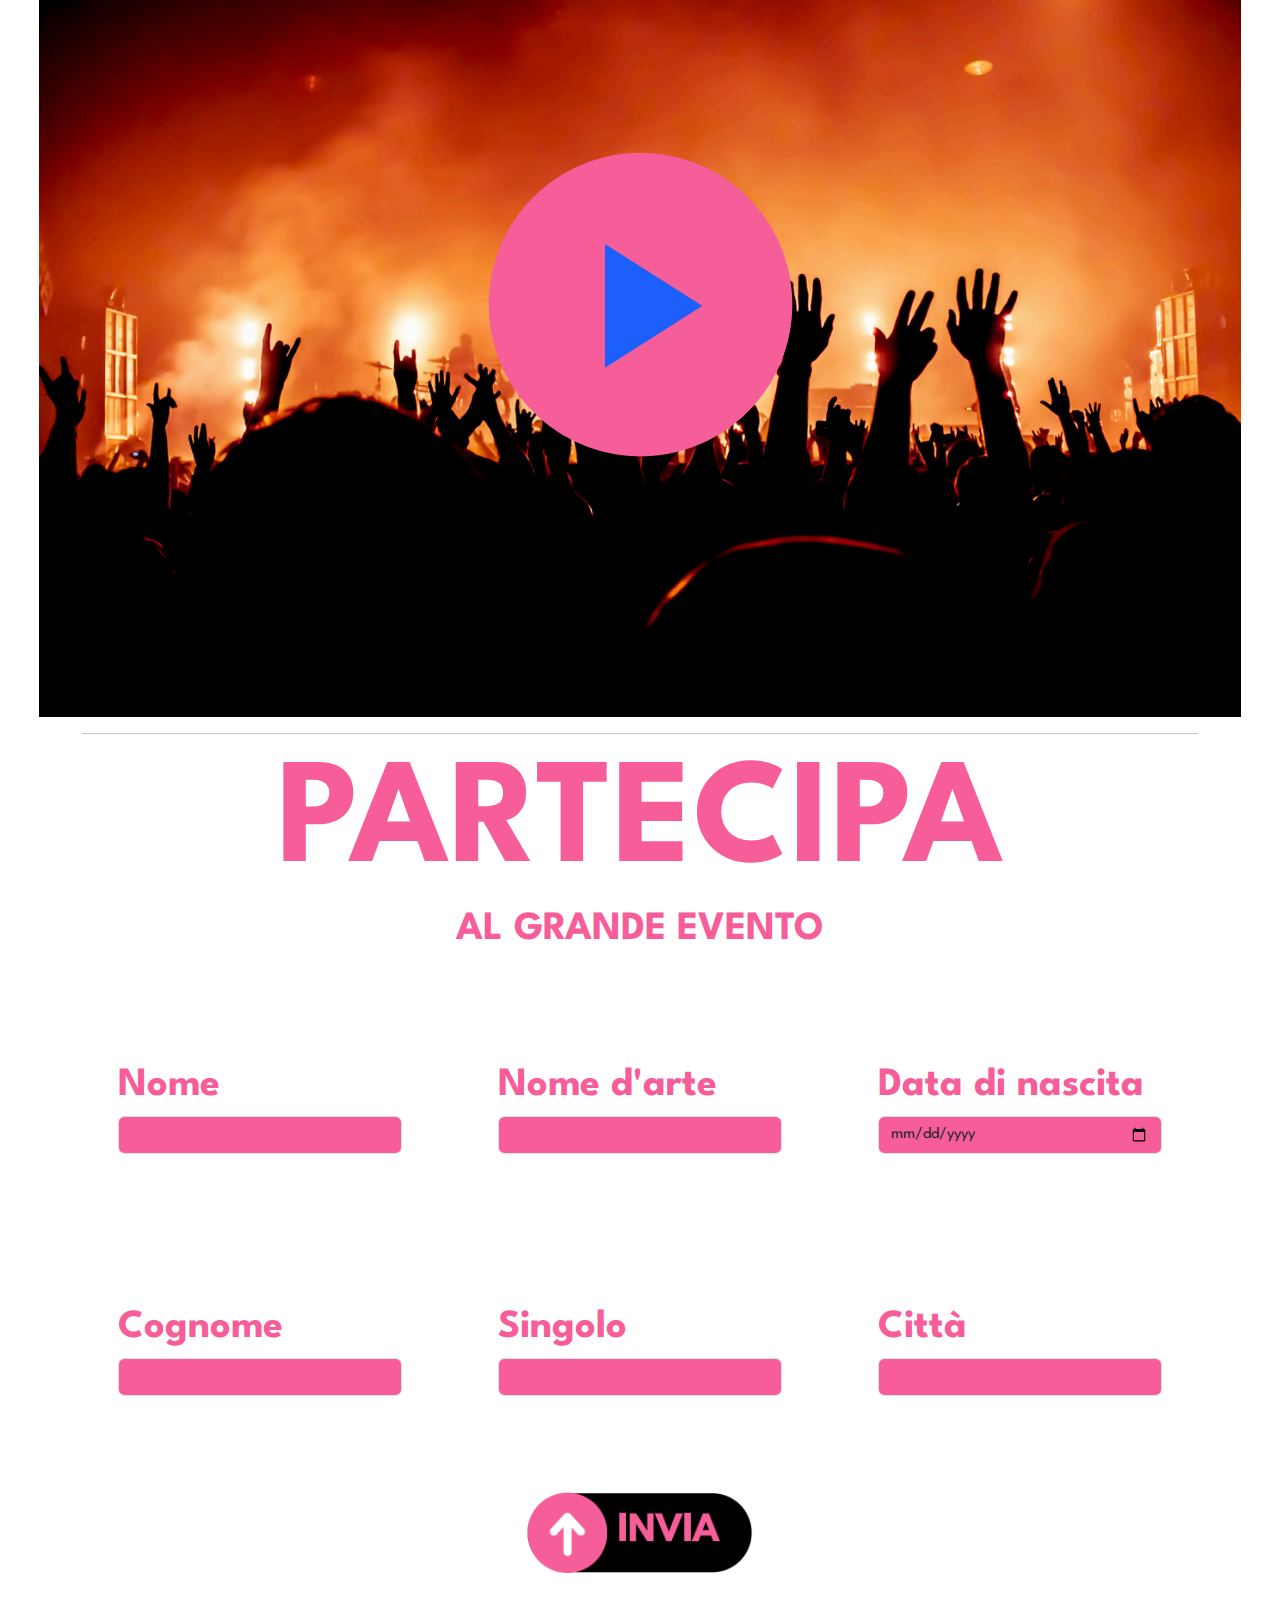
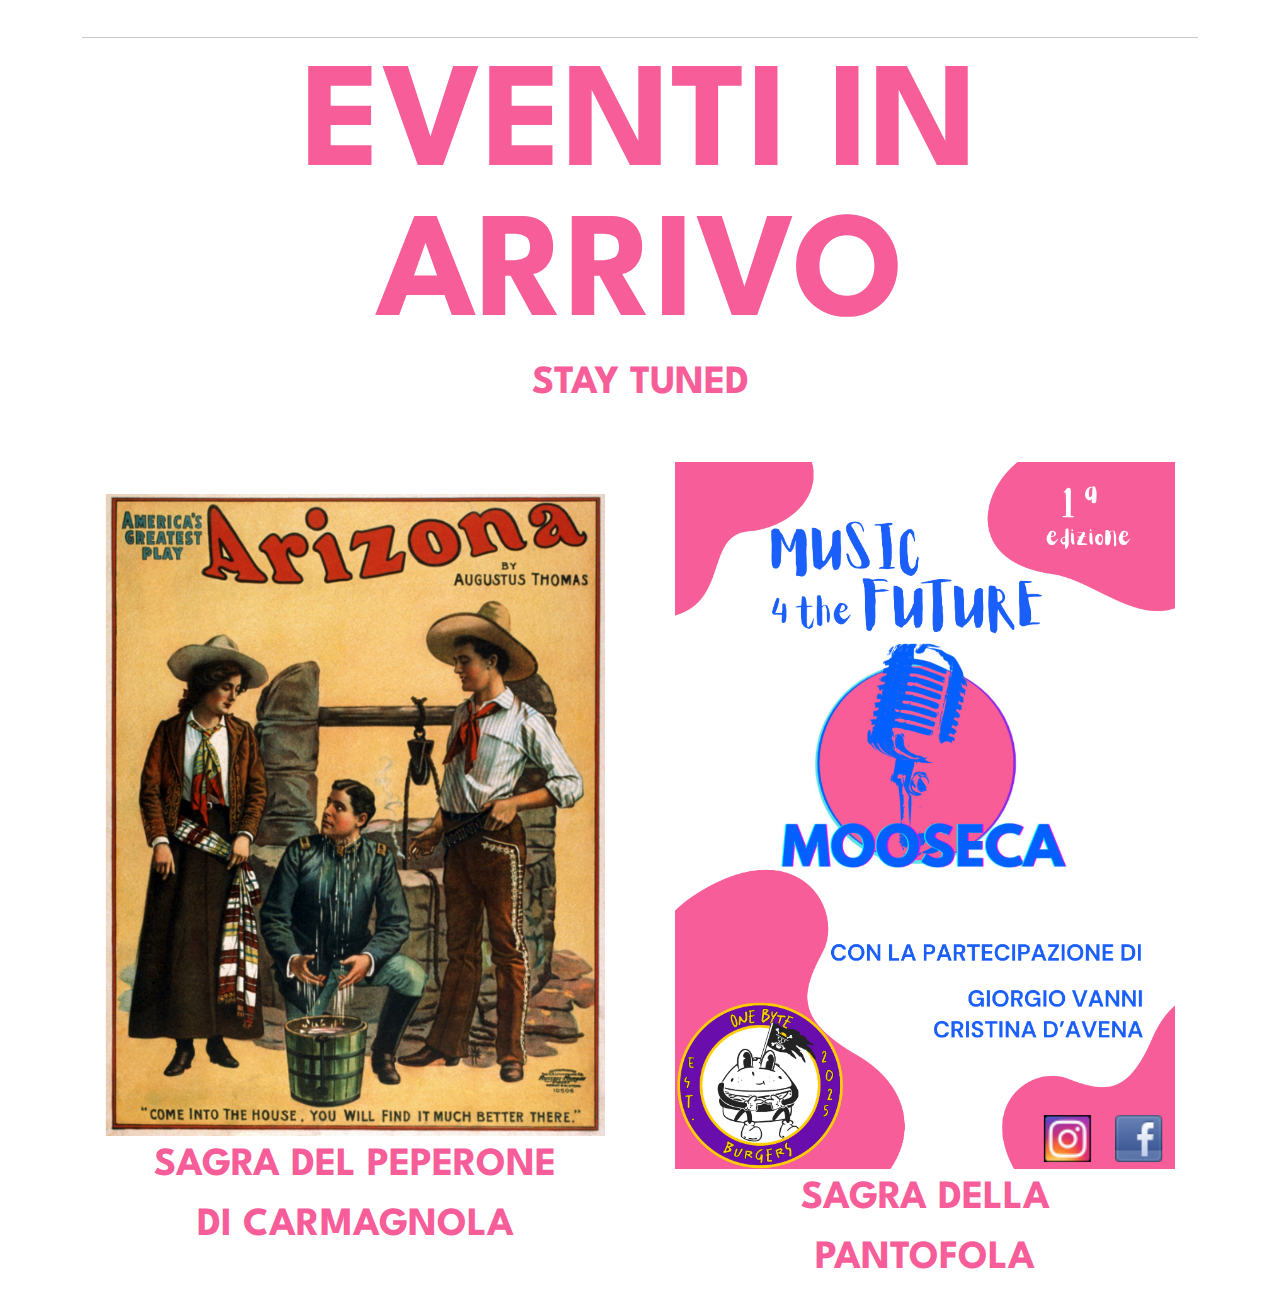
==== commit cb23b0f1: "fine" ====
--- a/eindex.html
+++ b/eindex.html
@@ -189,7 +189,7 @@
                 <p class="pippo fuxia">SAGRA DEL PEPERONE<br />DI CARMAGNOLA</p>
             </div>
             <div class="col-6 d-flex flex-column align-items-center justify-content-center text-center">
-                <img src="static/img/img2.png" alt="" class="sponsor">
+                <img src="static/img/Locandina_evento.png" alt="" class="sponsor">
                 <p class="pippo fuxia">SAGRA DELLA<br />PANTOFOLA</p>
             </div>
         </div>
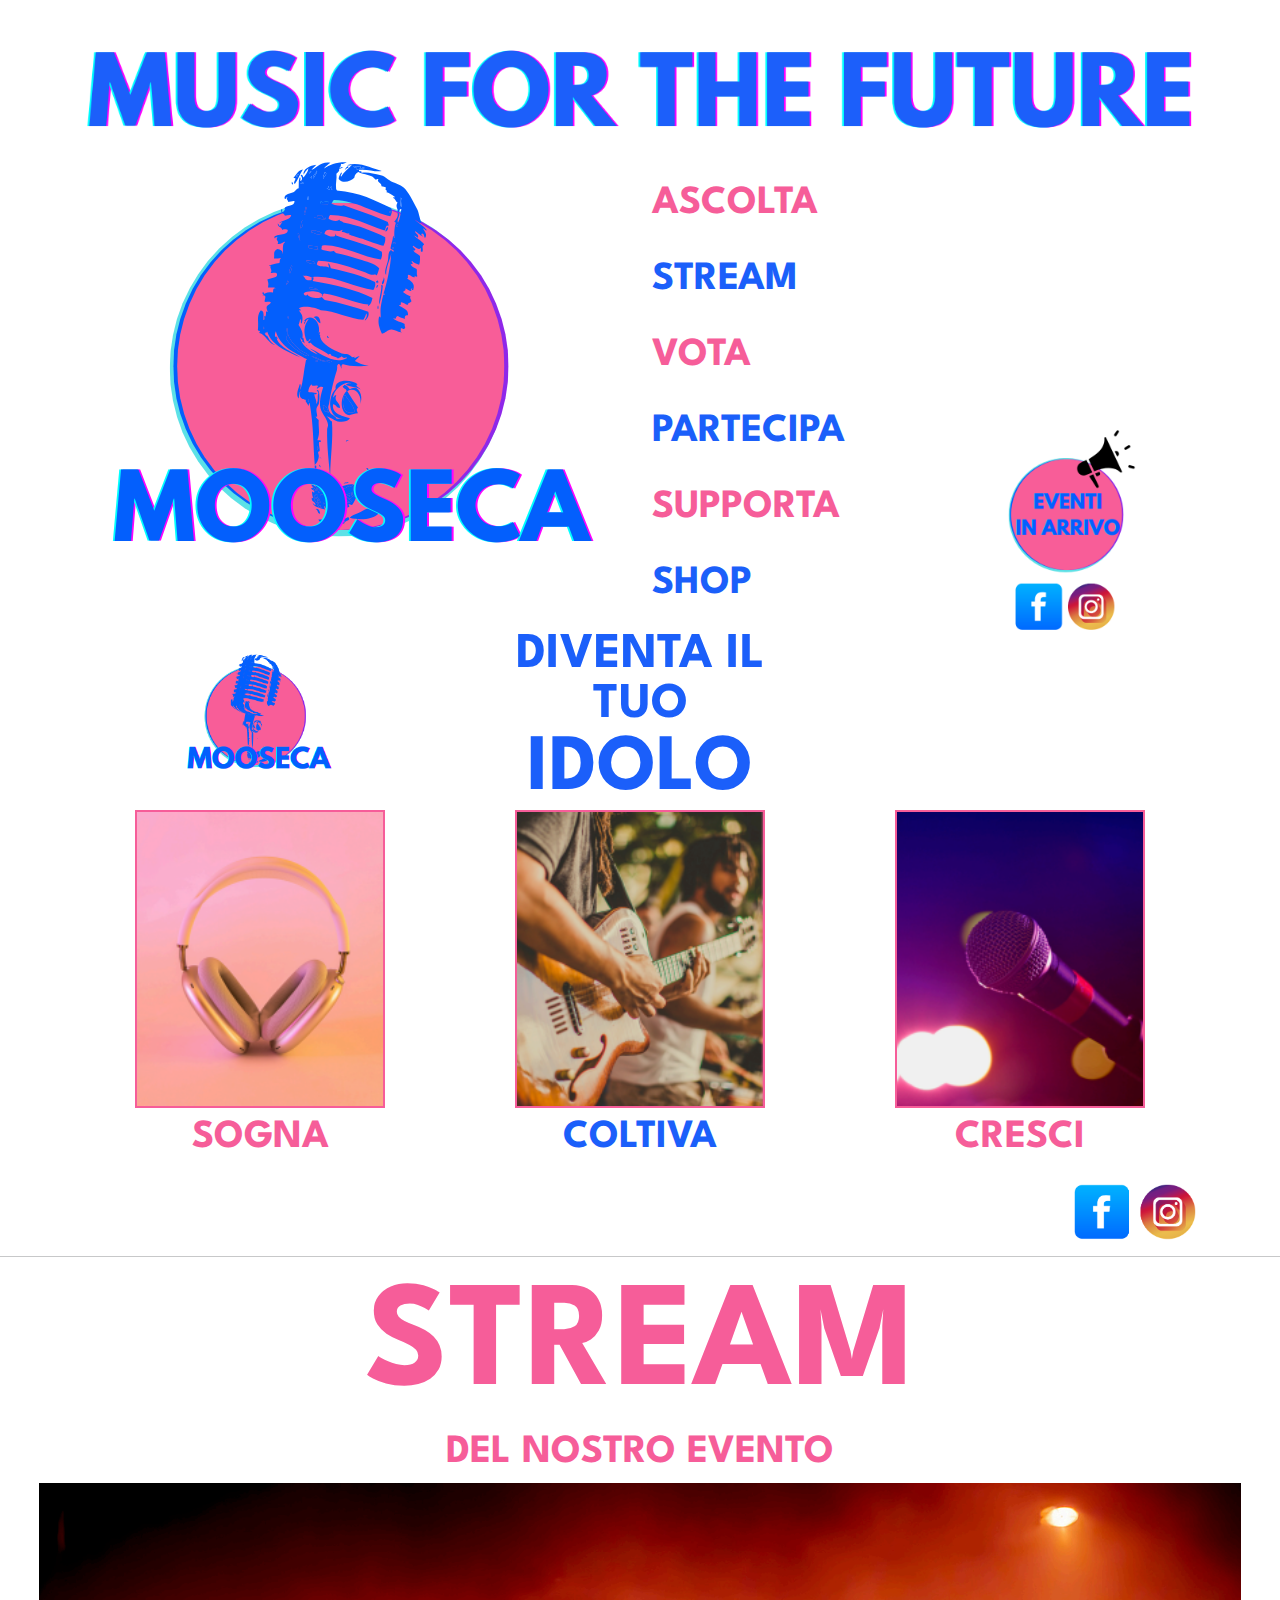
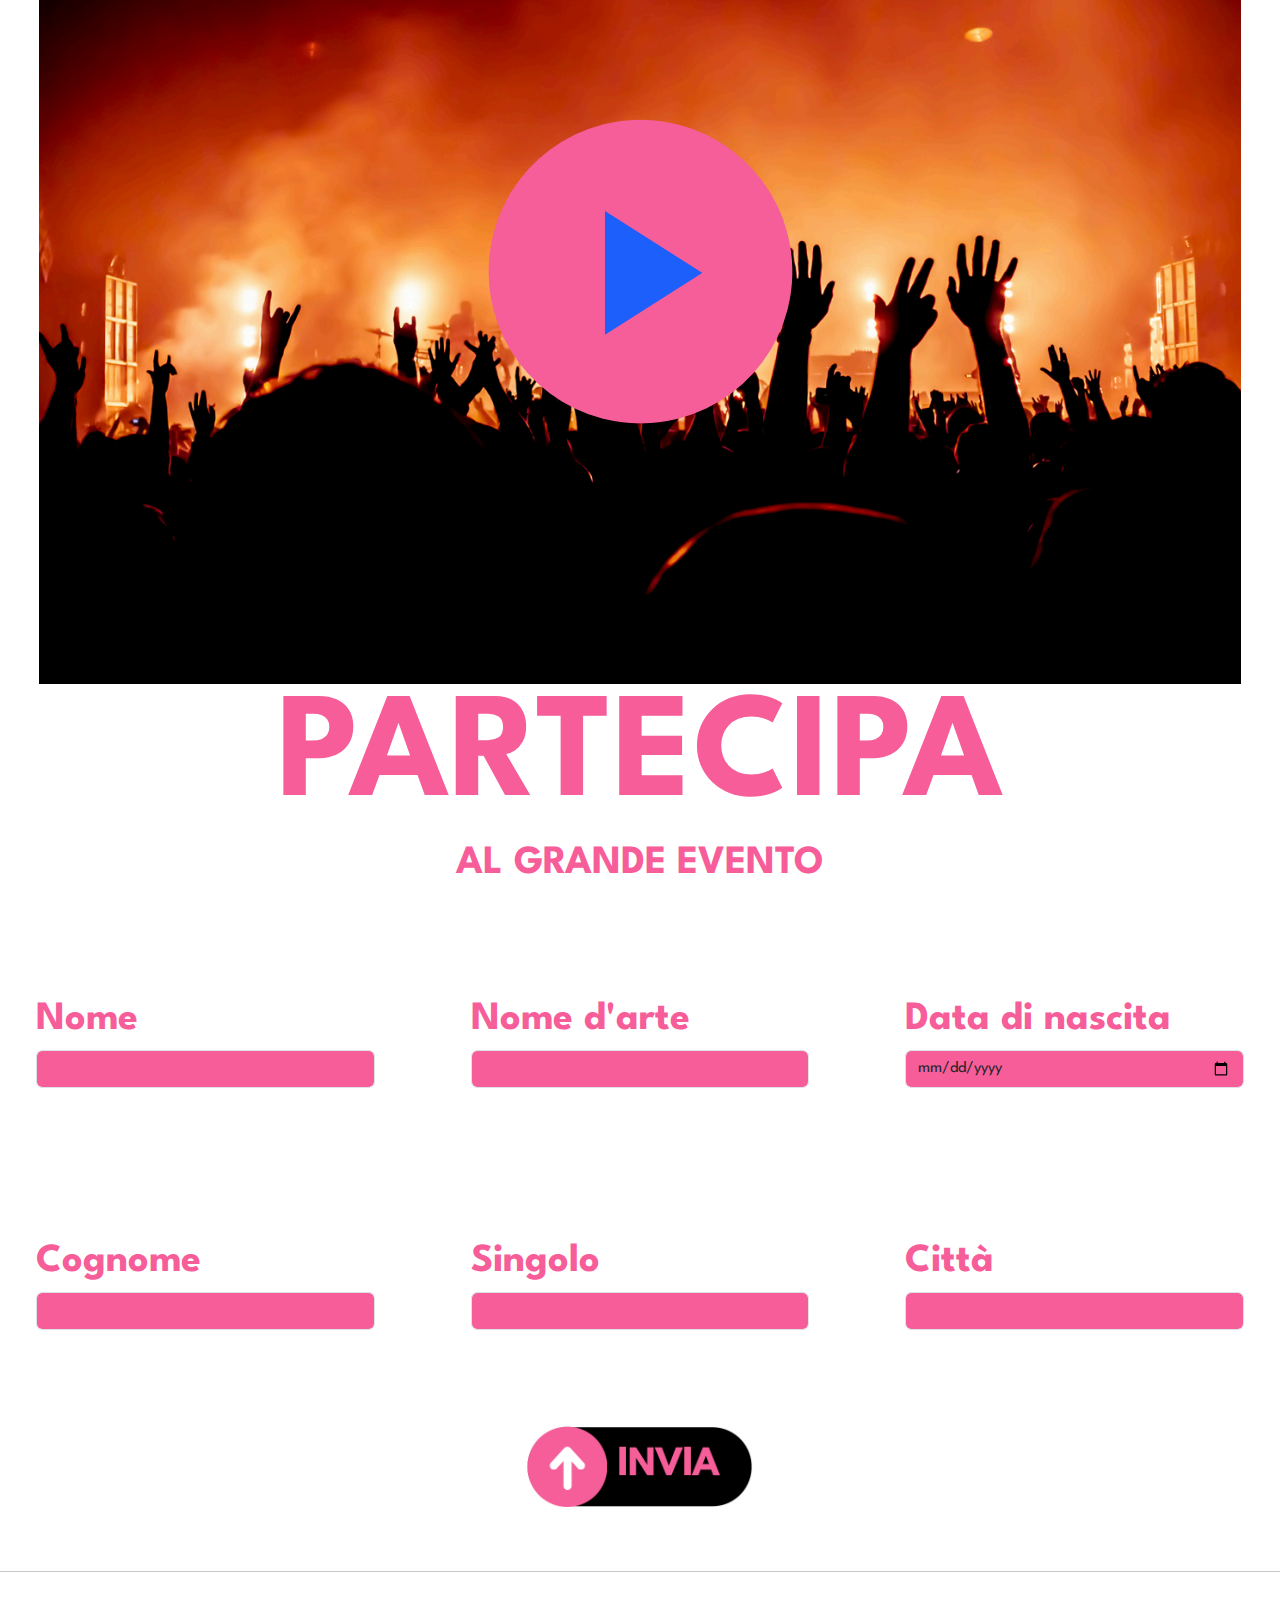
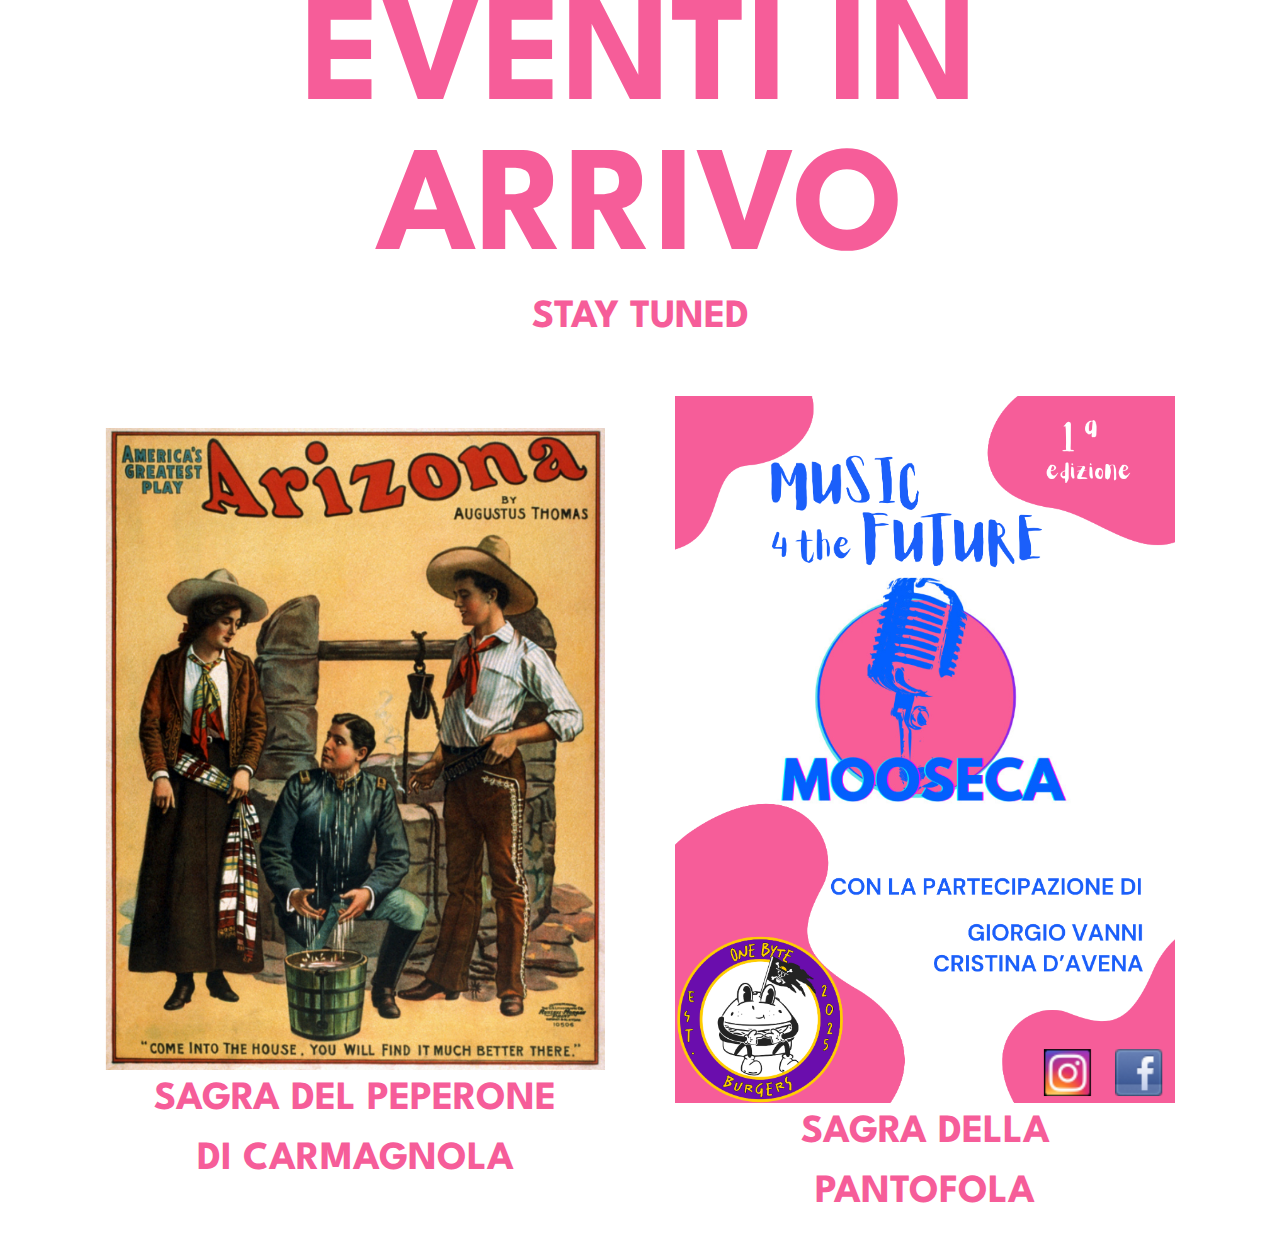
==== commit 602043d0: "Unione" ====
--- a/eindex.html
+++ b/eindex.html
@@ -101,7 +101,9 @@
                 <img src="static/img/Progetto_senza_titolo.png" alt="logo2" id="logo2">
             </div>
         </div>
-        <hr>
+    </div>
+
+    <div class="container">
         <div class="row">
             <div class="col-4 d-flex align-items-center justify-content-center">
                 <img src="static/img/MOOSECA_3.png" alt="logo" id="logo1">
@@ -127,7 +129,11 @@
         <div class="row d-flex justify-content-end">
             <img src="static/img/loghi.png" alt="facebook/instagram" id="loghi">
         </div>
+    </div>
+
         <hr>
+
+    <div class="container">
         <div class="row">
             <div class="col d-flex align-items-center justify-content-center text-center">
                 <div class="pippo fuxia"><span class="titolo2">STREAM</span>DEL NOSTRO EVENTO</div>
@@ -138,7 +144,9 @@
                 <img src="static/img/video.png" alt="video" class="video">
             </div>
         </div>
-        <hr>
+    </div>
+    
+    <div class="container"></div>
         <div class="row">
             <div class="col d-flex align-items-center justify-content-center text-center">
                 <div class="pippo fuxia"><span class="titolo2">PARTECIPA</span>AL GRANDE EVENTO</div>
@@ -177,7 +185,11 @@
         <div class="row d-flex justify-content-center p-5">
             <img src="static/img/invia.png" alt="invia" id="invia">
         </div>
+    </div>
+
         <hr>
+
+    <div class="container">
         <div class="row">
             <div class="col d-flex align-items-center justify-content-center text-center">
                 <div class="pippo fuxia"><span class="titolo2">EVENTI IN ARRIVO</span>STAY TUNED</div>
